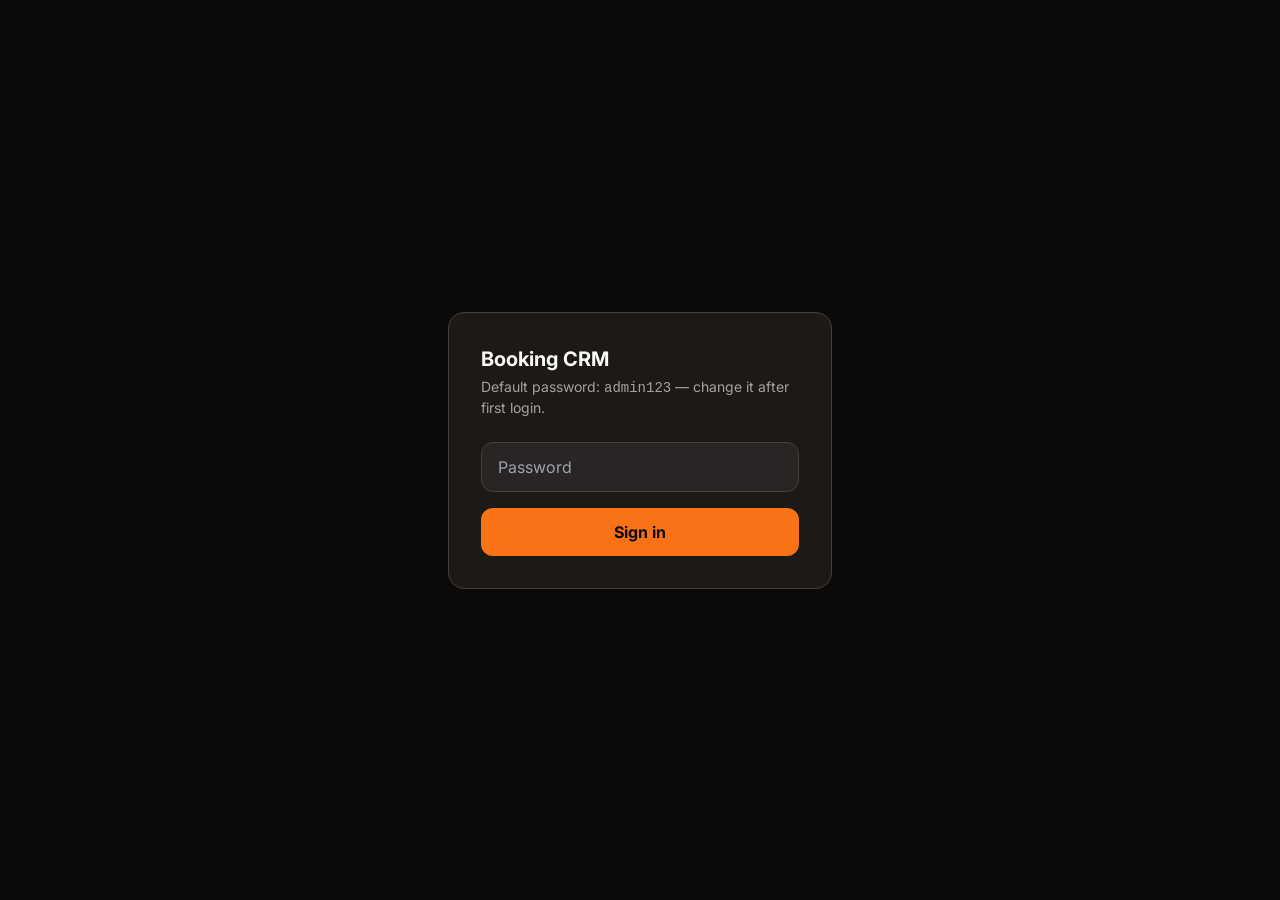
==== templates/admin.html @ e081ffbb "Add files via upload" ====
<!DOCTYPE html>
<html lang="en" data-theme="dark">
<head>
  <meta charset="UTF-8" />
  <meta name="viewport" content="width=device-width, initial-scale=1.0" />
  <title>CRM — Booking</title>
  <link rel="stylesheet" href="/static/css/utilities.css">
  <link href="https://fonts.googleapis.com/css2?family=Inter:wght@400;600;700;800&display=swap" rel="stylesheet">
  <link rel="stylesheet" href="/static/css/main.css" />
</head>
<body class="antialiased">

<!-- LOGIN -->
<div id="login-view" class="min-h-screen flex items-center justify-center px-5">
  <div class="surface border brd rounded-2xl p-8 w-full max-w-sm">
    <h1 class="text-xl font-bold">Booking CRM</h1>
    <p class="dim text-sm mt-1 mb-6">Default password: <code>admin123</code> — change it after first login.</p>
    <input id="pwd" type="password" class="field" placeholder="Password" />
    <button onclick="login()" class="btn-accent w-full mt-4 py-3 rounded-xl font-bold">Sign in</button>
    <p id="login-err" class="text-red-400 text-sm mt-3 hidden"></p>
  </div>
</div>

<!-- CRM SHELL -->
<div id="dash-view" class="hidden min-h-screen lg:flex">
  <aside class="surface border-r brd lg:w-56 lg:min-h-screen p-4 flex lg:flex-col gap-2 flex-wrap sticky top-0 self-start z-40">
    <div class="font-extrabold text-lg px-2 py-2 w-full">Booking CRM</div>
    <button class="nav-btn" data-sec="dashboard" onclick="show('dashboard')">
      <svg viewBox="0 0 24 24" fill="none" stroke="currentColor" stroke-width="2" stroke-linecap="round"><rect x="3" y="3" width="7" height="9" rx="1"/><rect x="14" y="3" width="7" height="5" rx="1"/><rect x="14" y="12" width="7" height="9" rx="1"/><rect x="3" y="16" width="7" height="5" rx="1"/></svg>
      Dashboard</button>
    <button class="nav-btn" data-sec="bookings" onclick="show('bookings')">
      <svg viewBox="0 0 24 24" fill="none" stroke="currentColor" stroke-width="2" stroke-linecap="round"><rect x="3" y="4" width="18" height="18" rx="2"/><path d="M16 2v4M8 2v4M3 10h18"/></svg>
      Bookings</button>
    <button class="nav-btn" data-sec="waitlist" onclick="show('waitlist')">
      <svg viewBox="0 0 24 24" fill="none" stroke="currentColor" stroke-width="2" stroke-linecap="round"><circle cx="12" cy="12" r="10"/><path d="M12 6v6l4 2"/></svg>
      Waitlist</button>
    <button class="nav-btn" data-sec="team" onclick="show('team')">
      <svg viewBox="0 0 24 24" fill="none" stroke="currentColor" stroke-width="2" stroke-linecap="round"><path d="M17 21v-2a4 4 0 0 0-4-4H5a4 4 0 0 0-4 4v2"/><circle cx="9" cy="7" r="4"/><path d="M23 21v-2a4 4 0 0 0-3-3.87M16 3.13a4 4 0 0 1 0 7.75"/></svg>
      Team</button>
    <button class="nav-btn" data-sec="services" onclick="show('services')">
      <svg viewBox="0 0 24 24" fill="none" stroke="currentColor" stroke-width="2" stroke-linecap="round"><circle cx="6" cy="6" r="3"/><circle cx="6" cy="18" r="3"/><path d="M20 4 8.12 15.88M14.47 14.48 20 20M8.12 8.12 12 12"/></svg>
      Services</button>
    <button class="nav-btn" data-sec="preview" onclick="show('preview')">
      <svg viewBox="0 0 24 24" fill="none" stroke="currentColor" stroke-width="2" stroke-linecap="round"><path d="M10 13a5 5 0 0 0 7.54.54l3-3a5 5 0 0 0-7.07-7.07l-1.72 1.71"/><path d="M14 11a5 5 0 0 0-7.54-.54l-3 3a5 5 0 0 0 7.07 7.07l1.71-1.71"/></svg>
      Preview links</button>
    <a class="nav-btn" href="/admin/outbound">Outbound ↗</a>
    <button class="nav-btn" data-sec="settings" onclick="show('settings')">
      <svg viewBox="0 0 24 24" fill="none" stroke="currentColor" stroke-width="2" stroke-linecap="round"><circle cx="12" cy="12" r="3"/><path d="M19.4 15a1.65 1.65 0 0 0 .33 1.82l.06.06a2 2 0 1 1-2.83 2.83l-.06-.06a1.65 1.65 0 0 0-1.82-.33 1.65 1.65 0 0 0-1 1.51V21a2 2 0 1 1-4 0v-.09A1.65 1.65 0 0 0 9 19.4a1.65 1.65 0 0 0-1.82.33l-.06.06a2 2 0 1 1-2.83-2.83l.06-.06a1.65 1.65 0 0 0 .33-1.82 1.65 1.65 0 0 0-1.51-1H3a2 2 0 1 1 0-4h.09A1.65 1.65 0 0 0 4.6 9a1.65 1.65 0 0 0-.33-1.82l-.06-.06a2 2 0 1 1 2.83-2.83l.06.06a1.65 1.65 0 0 0 1.82.33H9a1.65 1.65 0 0 0 1-1.51V3a2 2 0 1 1 4 0v.09a1.65 1.65 0 0 0 1 1.51 1.65 1.65 0 0 0 1.82-.33l.06-.06a2 2 0 1 1 2.83 2.83l-.06.06a1.65 1.65 0 0 0-.33 1.82V9a1.65 1.65 0 0 0 1.51 1H21a2 2 0 1 1 0 4h-.09a1.65 1.65 0 0 0-1.51 1z"/></svg>
      Settings</button>
    <div class="lg:mt-auto flex lg:flex-col gap-2 w-full px-2">
      <a href="/" target="_blank" class="dim text-sm underline">View site ↗</a>
      <button onclick="logout()" class="text-sm text-red-400 text-left">Log out</button>
    </div>
  </aside>

  <main class="flex-1 p-5 lg:p-8 max-w-6xl w-full mx-auto space-y-6">

    <!-- DASHBOARD -->
    <section id="sec-dashboard" class="crm-sec space-y-6">
      <div class="grid grid-cols-2 lg:grid-cols-4 gap-4">
        <div class="kpi-card"><div class="dim text-xs uppercase tracking-wider">Bookings today</div><div id="kpi-today" class="kpi-num">—</div></div>
        <div class="kpi-card"><div class="dim text-xs uppercase tracking-wider">Upcoming 7 days</div><div id="kpi-week" class="kpi-num">—</div></div>
        <div class="kpi-card"><div class="dim text-xs uppercase tracking-wider">Revenue 30 days</div><div id="kpi-rev30" class="kpi-num accent">—</div></div>
        <div class="kpi-card"><div class="dim text-xs uppercase tracking-wider">Repeat clients</div><div id="kpi-repeat" class="kpi-num">—</div></div>
      </div>
      <div class="surface border brd rounded-2xl p-5 flex flex-wrap items-center justify-between gap-3">
        <div>
          <h2 class="font-bold">Demo data</h2>
          <p class="dim text-xs mt-1">Load realistic bookings & waitlist for sales presentations (safe to skip on production).</p>
        </div>
        <button onclick="seedSample()" class="btn-accent px-5 py-2.5 rounded-xl font-semibold text-sm">Load sample data</button>
      </div>
      <div class="surface border brd rounded-2xl p-5">
        <h2 class="font-bold mb-1">Load — last 14 days</h2>
        <p class="dim text-xs mb-4">Bookings per day (cancelled excluded). Spot busy days at a glance.</p>
        <div class="bar-wrap" id="chart-daily"></div>
        <div class="flex" id="chart-daily-lbl"></div>
      </div>
      <div class="grid lg:grid-cols-2 gap-6">
        <div class="surface border brd rounded-2xl p-5">
          <h2 class="font-bold mb-4">Booking statuses</h2>
          <div class="flex items-center gap-6">
            <div class="donut" id="donut"></div>
            <div id="status-legend" class="space-y-2 text-sm"></div>
          </div>
        </div>
        <div class="surface border brd rounded-2xl p-5">
          <h2 class="font-bold mb-1">Peak hours</h2>
          <p class="dim text-xs mb-4">When clients book most — plan staff shifts around it.</p>
          <div class="bar-wrap" style="height:6rem" id="chart-hours"></div>
        </div>
      </div>
      <div class="grid lg:grid-cols-2 gap-6">
        <div class="surface border brd rounded-2xl p-5">
          <h2 class="font-bold mb-4">Top services</h2>
          <div id="top-services" class="space-y-3 text-sm"></div>
        </div>
        <div class="surface border brd rounded-2xl p-5">
          <h2 class="font-bold mb-4">Master leaderboard — 30 days</h2>
          <table class="w-full text-sm">
            <thead class="dim text-xs uppercase"><tr>
              <th class="text-left py-1">Master</th><th class="text-right">Bookings</th><th class="text-right">Revenue</th></tr></thead>
            <tbody id="staff-board"></tbody>
          </table>
        </div>
      </div>
    </section>

    <!-- BOOKINGS -->
    <section id="sec-bookings" class="crm-sec hidden">
      <div class="surface border brd rounded-2xl p-5 overflow-x-auto">
        <div class="flex items-center justify-between mb-4">
          <h2 class="font-bold">Bookings</h2>
          <span id="bk-count" class="dim text-xs"></span>
        </div>
        <table class="w-full text-sm" style="min-width:44rem">
          <thead class="dim text-xs uppercase"><tr>
            <th class="text-left py-2">When</th><th class="text-left">Client</th>
            <th class="text-left">Contact</th><th class="text-left">Service</th>
            <th class="text-left">Master</th><th class="text-left">Status</th></tr></thead>
          <tbody id="bookings-body"></tbody>
        </table>
      </div>
    </section>

    <!-- WAITLIST -->
    <section id="sec-waitlist" class="crm-sec hidden">
      <div class="surface border brd rounded-2xl p-5">
        <h2 class="font-bold mb-1">Waitlist</h2>
        <p class="dim text-xs mb-4">Clients who found no free slot and asked to be called back. Contact them (icon), then mark as done.</p>
        <div id="waitlist-list" class="divide-y" style="border-color:var(--border)"></div>
      </div>
    </section>

    <!-- TEAM -->
    <section id="sec-team" class="crm-sec hidden">
      <div class="surface border brd rounded-2xl p-5">
        <h2 class="font-bold mb-1">Team</h2>
        <p class="dim text-xs mb-4">Each master gets personal Telegram alerts once their chat ID is set
          (they must open your bot, press /start, then send you their ID from @userinfobot).</p>
        <div class="grid md:grid-cols-4 gap-3 mb-3">
          <input id="nt-name" class="field" placeholder="Name" />
          <input id="nt-role" class="field" placeholder="Role, e.g. Barber" />
          <input id="nt-tg" class="field" placeholder="Telegram chat ID" />
          <button onclick="addStaff()" class="btn-accent rounded-xl font-semibold">+ Add</button>
        </div>
        <div id="team-list" class="divide-y" style="border-color:var(--border)"></div>
      </div>
    </section>

    <!-- SERVICES -->
    <section id="sec-services" class="crm-sec hidden">
      <div class="surface border brd rounded-2xl p-5">
        <h2 class="font-bold mb-4">Services</h2>
        <div class="grid md:grid-cols-4 gap-3 mb-3">
          <input id="ns-name" class="field" placeholder="Name" />
          <input id="ns-price" type="number" class="field" placeholder="Price (base currency)" />
          <input id="ns-dur" type="number" class="field" placeholder="Minutes" />
          <button onclick="addService()" class="btn-accent rounded-xl font-semibold">+ Add</button>
        </div>
        <div id="services-list" class="divide-y" style="border-color:var(--border)"></div>
      </div>
    </section>

    <!-- PREVIEW LINK GENERATOR -->
    <section id="sec-preview" class="crm-sec hidden">
      <div class="surface border brd rounded-2xl p-5 space-y-4">
        <h2 class="font-bold">Personalized preview link</h2>
        <p class="dim text-xs">Generate a ready-to-send link for any salon in seconds. The site opens with THEIR name, logo,
        brand-matched colors (auto-analyzed from the logo) and niche imagery — without touching your shared demo database.</p>
        <div class="grid md:grid-cols-2 gap-3">
          <input id="pv-name" class="field" placeholder="Salon name, e.g. BarberHouse Warsaw" />
          <input id="pv-logo" class="field" placeholder="Logo image URL (https://…)" />
          <select id="pv-niche" class="field">
            <option value="beauty">Niche: Beauty salon</option>
            <option value="barber">Niche: Barbershop</option>
            <option value="auto">Niche: Car dealership</option>
            <option value="detailing">Niche: Detailing studio</option>
          </select>
          <div class="grid grid-cols-2 gap-3">
            <select id="pv-layout" class="field">
              <option value="">Layout: auto</option>
              <option value="classic">Classic</option><option value="split">Split</option>
              <option value="bold">Bold</option><option value="minimal">Minimal</option>
              <option value="glass">Glass</option><option value="poster">Poster</option>
              <option value="cards">Cards</option>
            </select>
            <select id="pv-theme" class="field">
              <option value="">Theme: auto from logo</option>
              <option value="light">White</option><option value="dark">Dark</option>
              <option value="gold">Gold</option><option value="rose">Rose</option>
            </select>
          </div>
        </div>
        <label class="flex items-center gap-2 text-sm dim">
          <input type="checkbox" id="pv-demo" checked /> Include design switcher (?demo=1) for live pitching
        </label>
        <p id="pv-status" class="dim text-sm" role="status">Change any field to prepare a short link automatically.</p>
        <div id="pv-result">
          <div class="flex gap-2 mt-2 flex-wrap">
            <input id="pv-url" class="field" readonly onclick="this.select()" />
            <button id="pv-copy" disabled class="btn-accent px-6 py-4 rounded-xl font-bold text-base whitespace-nowrap" type="button">📋 Copy Link</button>
          </div>
          <a id="pv-open" target="_blank" rel="noopener noreferrer" class="dim text-xs underline mt-2 inline-block">Open preview ↗</a>
        </div>
      </div>
    </section>

    <!-- SETTINGS -->
    <section id="sec-settings" class="crm-sec hidden space-y-6">
      <div class="surface border brd rounded-2xl p-5">
        <h2 class="font-bold mb-4">Site settings</h2>
        <label class="dim text-xs">Company name</label>
        <input id="s-name" class="field mt-1 mb-3" />
        <label class="dim text-xs">Description</label>
        <textarea id="s-desc" class="field mt-1 mb-3" rows="3"></textarea>
        <div class="grid md:grid-cols-3 gap-3 mb-3">
          <div><label class="dim text-xs">Opening hours</label>
            <input id="s-hours" class="field mt-1" placeholder="09:00-20:00" /></div>
          <div><label class="dim text-xs">Slot step (min)</label>
            <input id="s-step" type="number" class="field mt-1" /></div>
          <div><label class="dim text-xs">Base currency</label>
            <select id="s-cur" class="field mt-1">
              <option>PLN</option><option>EUR</option><option>USD</option>
            </select></div>
        </div>
        <label class="dim text-xs">Logo</label>
        <div class="flex items-center gap-4 mt-1 mb-4">
          <img id="logo-preview" class="h-14 w-14 rounded-full object-cover border brd hidden" alt="" />
          <input id="s-logo" type="file" accept="image/*" class="field" />
        </div>
        <p class="dim text-xs mb-4">Pick a photo — the built-in cropper frames it into a perfect circle, and the server normalizes it to a clean 512px PNG automatically.</p>
        <button onclick="saveSettings()" class="btn-accent w-full py-2.5 rounded-xl font-semibold">Save settings</button>
      </div>

      <div class="surface border brd rounded-2xl p-5">
        <h2 class="font-bold mb-1">Telegram — manager account</h2>
        <p class="dim text-xs mb-4">One bot for the whole salon (via @BotFather). This chat receives EVERY booking and cancellation; masters get only their own.</p>
        <label class="dim text-xs">Bot token</label>
        <input id="tg-token" class="field mt-1 mb-3" placeholder="123456:ABC-DEF…" />
        <label class="dim text-xs">Manager chat ID (from @userinfobot)</label>
        <input id="tg-chat" class="field mt-1 mb-4" placeholder="123456789" />
        <button onclick="saveTelegram()" class="btn-accent w-full py-2.5 rounded-xl font-semibold">Connect & test</button>
      </div>

      <div class="surface border brd rounded-2xl p-5">
        <h2 class="font-bold mb-4">Change password</h2>
        <input id="old-pwd" type="password" class="field mb-3" placeholder="Current password" />
        <input id="new-pwd" type="password" class="field mb-4" placeholder="New password (min 6 chars)" />
        <button onclick="changePwd()" class="btn-accent w-full py-2.5 rounded-xl font-semibold">Update</button>
      </div>
    </section>
  </main>
</div>

<!-- LOGO CROPPER MODAL -->
<div id="crop-modal" class="modal hidden">
  <div class="modal-card" style="max-width:22rem">
    <h3 class="font-bold mb-3">Frame your logo</h3>
    <canvas id="crop-canvas" width="320" height="320" class="w-full rounded-xl border brd touch-none" style="background:var(--surface-2)"></canvas>
    <input id="crop-zoom" type="range" min="1" max="3" step="0.01" value="1" class="w-full mt-3" />
    <div class="flex gap-3 mt-4">
      <button onclick="closeCropper()" class="field text-center cursor-pointer" type="button">Cancel</button>
      <button onclick="saveCropped()" class="btn-accent flex-1 py-2.5 rounded-xl font-semibold" type="button">Use this logo</button>
    </div>
  </div>
</div>

<!-- STAFF EDIT MODAL -->
<div id="edit-staff-modal" class="modal hidden">
  <div class="modal-card">
    <div class="flex items-center justify-between mb-4">
      <h3 class="font-bold text-lg">Edit master</h3>
      <button onclick="closeStaffEdit()" class="dim text-2xl leading-none" type="button">&times;</button>
    </div>
    <input id="es-id" type="hidden" />
    <label class="dim text-xs">Photo (auto-normalized to a clean 512px PNG)</label>
    <div class="flex items-center gap-3 mt-1 mb-3">
      <img id="es-avatar-preview" class="hidden h-12 w-12 rounded-full object-cover border brd" alt="" />
      <input id="es-avatar" type="file" accept="image/*" class="field" />
    </div>
    <label class="dim text-xs">Name</label>
    <input id="es-name" class="field mt-1 mb-3" />
    <label class="dim text-xs">Role</label>
    <input id="es-role" class="field mt-1 mb-3" />
    <label class="dim text-xs">Personal Telegram chat ID — bookings assigned to this master arrive here</label>
    <input id="es-tg" class="field mt-1 mb-4" placeholder="123456789" />
    <button onclick="saveStaffEdit()" class="btn-accent w-full py-2.5 rounded-xl font-semibold" type="button">Save</button>
  </div>
</div>

<div id="toast" class="toast"></div>

<script>
const $ = (s) => document.querySelector(s);
const token = () => localStorage.getItem("admin-token") || "";
const ICON_WA = `<svg viewBox="0 0 24 24" fill="none" stroke="currentColor" stroke-width="2" stroke-linecap="round"><path d="M21 11.5a8.38 8.38 0 0 1-.9 3.8 8.5 8.5 0 0 1-7.6 4.7 8.38 8.38 0 0 1-3.8-.9L3 21l1.9-5.7a8.38 8.38 0 0 1-.9-3.8 8.5 8.5 0 0 1 4.7-7.6 8.38 8.38 0 0 1 3.8-.9h.5a8.48 8.48 0 0 1 8 8v.5z"/></svg>`;
const ICON_TG = `<svg viewBox="0 0 24 24" fill="none" stroke="currentColor" stroke-width="2" stroke-linecap="round" stroke-linejoin="round"><path d="M22 2 11 13"/><path d="M22 2 15 22l-4-9-9-4 20-7z"/></svg>`;
const ICON_TEL = `<svg viewBox="0 0 24 24" fill="none" stroke="currentColor" stroke-width="2" stroke-linecap="round"><path d="M22 16.92v3a2 2 0 0 1-2.18 2 19.79 19.79 0 0 1-8.63-3.07 19.5 19.5 0 0 1-6-6 19.79 19.79 0 0 1-3.07-8.67A2 2 0 0 1 4.11 2h3a2 2 0 0 1 2 1.72c.13.96.36 1.9.7 2.81a2 2 0 0 1-.45 2.11L8.09 9.91a16 16 0 0 0 6 6l1.27-1.27a2 2 0 0 1 2.11-.45c.91.34 1.85.57 2.81.7A2 2 0 0 1 22 16.92z"/></svg>`;

function toast(m) { const t = $("#toast"); t.textContent = m; t.classList.add("show");
  setTimeout(() => t.classList.remove("show"), 3000); }

async function api(url, opts = {}) {
  opts.headers = { ...(opts.headers || {}), "X-Admin-Token": token() };
  if (opts.body && typeof opts.body === "string")
    opts.headers["Content-Type"] = "application/json";
  const r = await fetch(url, opts);
  if (r.status === 401) { logout(); throw new Error("Session expired"); }
  const data = await r.json().catch(() => ({}));
  if (!r.ok) throw new Error(data.detail || "Request failed");
  return data;
}

async function login() {
  try {
    const r = await fetch("/api/admin/login", { method: "POST",
      headers: { "Content-Type": "application/json" },
      body: JSON.stringify({ password: $("#pwd").value }) });
    const data = await r.json();
    if (!r.ok) throw new Error(data.detail);
    localStorage.setItem("admin-token", data.token);
    boot();
  } catch (e) { $("#login-err").textContent = e.message; $("#login-err").classList.remove("hidden"); }
}
function logout() {
  localStorage.removeItem("admin-token");
  $("#dash-view").classList.add("hidden");
  $("#login-view").classList.remove("hidden");
}
async function boot() {
  try { await api("/api/admin/verify"); } catch { return; }
  $("#login-view").classList.add("hidden");
  $("#dash-view").classList.remove("hidden");
  show("dashboard");
  loadAll();
}

function show(sec) {
  document.querySelectorAll(".crm-sec").forEach(s => s.classList.add("hidden"));
  $("#sec-" + sec).classList.remove("hidden");
  document.querySelectorAll(".nav-btn").forEach(b =>
    b.classList.toggle("nav-active", b.dataset.sec === sec));
  if (sec === "dashboard") loadStats();
  if (sec === "waitlist") loadWaitlist();
  if (sec === "preview") window.initPreviewLinks?.();
}

async function loadAll() {
  const s = await api("/api/admin/settings");
  $("#s-name").value = s.company_name;
  $("#s-desc").value = s.description;
  $("#s-hours").value = s.opening_hours;
  $("#s-step").value = s.slot_step;
  $("#s-cur").value = s.currency || "PLN";
  $("#tg-token").value = s.telegram_token || "";
  $("#tg-chat").value = s.telegram_chat_id || "";
  if (s.logo_url) { $("#logo-preview").src = s.logo_url; $("#logo-preview").classList.remove("hidden"); }
  loadServices(); loadStaff(); loadBookings(); loadStats();
}

/* ---------- sample data ---------- */
async function seedSample() {
  try {
    const r = await api("/api/admin/seed-sample", { method: "POST" });
    if (r.ok) { toast(`Loaded ${r.bookings} demo bookings`); loadStats(); loadBookings(); }
    else toast(r.detail || "Already loaded");
  } catch (e) { toast(e.message); }
}

/* ---------- dashboard stats ---------- */
function renderStats(st) {
  const cur = st.currency;
  $("#kpi-today").textContent = st.today_count;
  $("#kpi-week").textContent = st.upcoming_7d;
  $("#kpi-rev30").textContent = st.revenue_30d.toLocaleString() + " " + cur;
  $("#kpi-repeat").textContent = st.repeat_rate + "%";

  const maxC = Math.max(1, ...st.daily.map(d => d.count));
  $("#chart-daily").innerHTML = st.daily.map(d =>
    `<div class="bar" style="height:${Math.max(3, d.count / maxC * 100)}%" title="${d.date}: ${d.count} bookings, ${d.revenue} ${cur}"></div>`).join("");
  $("#chart-daily-lbl").innerHTML = st.daily.map((d, i) =>
    `<div class="bar-lbl">${i % 2 ? "" : d.date.split(" ")[0]}</div>`).join("");

  const sc = st.status_counts, total = Math.max(1, Object.values(sc).reduce((a, b) => a + b, 0));
  const colors = { New: "#60a5fa", Confirmed: "#4ade80", Completed: "#a3a3a3", Cancelled: "#f87171" };
  let acc = 0, stops = [];
  for (const k of ["New", "Confirmed", "Completed", "Cancelled"]) {
    const pct = sc[k] / total * 100;
    stops.push(`${colors[k]} ${acc}% ${acc + pct}%`);
    acc += pct;
  }
  $("#donut").style.background = `conic-gradient(${stops.join(",")})`;
  $("#status-legend").innerHTML = Object.entries(sc).map(([k, v]) =>
    `<div class="flex items-center gap-2"><span class="w-3 h-3 rounded-full inline-block" style="background:${colors[k]}"></span>${k} — <b>${v}</b></div>`).join("");

  const maxH = Math.max(1, ...st.peak_hours.map(h => h.count));
  $("#chart-hours").innerHTML = st.peak_hours.filter(h => h.hour >= 6 && h.hour <= 23).map(h =>
    `<div class="bar" style="height:${Math.max(3, h.count / maxH * 100)}%" title="${h.hour}:00 — ${h.count}"></div>`).join("");

  const maxS = Math.max(1, ...st.top_services.map(s => s.count));
  $("#top-services").innerHTML = st.top_services.length ? st.top_services.map(s => `
    <div><div class="flex justify-between mb-1"><span>${s.name}</span>
      <span class="dim">${s.count} bookings · ${s.revenue.toLocaleString()} ${cur}</span></div>
      <div class="hbar" style="width:${s.count / maxS * 100}%"></div></div>`).join("")
    : `<span class="dim">No data yet.</span>`;

  $("#staff-board").innerHTML = st.staff_board.length ? st.staff_board.map(s => `
    <tr class="border-t brd"><td class="py-2">${s.name}</td>
      <td class="text-right">${s.count}</td>
      <td class="text-right font-semibold">${s.revenue.toLocaleString()} ${cur}</td></tr>`).join("")
    : `<tr><td colspan="3" class="py-4 text-center dim">No data yet.</td></tr>`;
}
async function loadStats() { renderStats(await api("/api/admin/stats")); }

/* ---------- bookings ---------- */
const STATUSES = ["New", "Confirmed", "Completed", "Cancelled"];
function contactCell(b) {
  const wa = b.phone.replace(/\D/g, "");
  if (b.contact_method === "WhatsApp")
    return `<a class="icon-link" target="_blank" href="https://wa.me/${wa}" title="Open WhatsApp chat">${ICON_WA}</a>`;
  if (b.contact_method === "Telegram" && b.contact_handle)
    return `<a class="icon-link" target="_blank" href="https://t.me/${b.contact_handle.replace("@","")}" title="Open Telegram">${ICON_TG}</a> <span class="dim text-xs">${b.contact_handle}</span>`;
  return `<a class="icon-link" href="tel:${b.phone}" title="Call">${ICON_TEL}</a>`;
}
async function loadBookings() {
  const rows = await api("/api/admin/bookings");
  $("#bk-count").textContent = rows.length + " total";
  $("#bookings-body").innerHTML = rows.length ? rows.map(b => `
    <tr class="border-t brd">
      <td class="py-3 pr-3 whitespace-nowrap">
        <div class="font-semibold">${new Date(b.start_time).toLocaleString("en-GB", { day:"2-digit", month:"short", hour:"2-digit", minute:"2-digit" })}</div>
        <div class="dim text-xs">→ ${new Date(b.end_time).toLocaleTimeString("en-GB", { hour:"2-digit", minute:"2-digit" })}</div></td>
      <td class="pr-3"><div>${b.client_name}</div>
        <a class="dim text-xs underline" href="tel:${b.phone}">${b.phone}</a></td>
      <td class="pr-3">${contactCell(b)}</td>
      <td class="pr-3">${b.service_name}</td>
      <td class="pr-3 font-semibold">${b.staff_name}</td>
      <td class="whitespace-nowrap"><span class="badge b-${b.status}">${b.status}</span>
        <select class="status-sel ml-2" onchange="setStatus(${b.id}, this.value)">
          ${STATUSES.map(s => `<option ${s === b.status ? "selected" : ""}>${s}</option>`).join("")}
        </select></td>
    </tr>`).join("")
    : `<tr><td colspan="6" class="py-8 text-center dim">No bookings yet.</td></tr>`;
}
async function setStatus(id, status) {
  try {
    await api(`/api/admin/bookings/${id}/status`, { method: "PATCH", body: JSON.stringify({ status }) });
    loadBookings(); toast("Status: " + status);
  } catch (e) { toast(e.message); }
}

/* ---------- waitlist ---------- */
async function loadWaitlist() {
  const rows = await api("/api/admin/waitlist");
  $("#waitlist-list").innerHTML = rows.length ? rows.map(w => {
    const wa = w.phone.replace(/\D/g, "");
    const contact = w.contact_method === "WhatsApp"
      ? `<a class="icon-link" target="_blank" href="https://wa.me/${wa}">${ICON_WA}</a>`
      : w.contact_method === "Telegram" && w.contact_handle
        ? `<a class="icon-link" target="_blank" href="https://t.me/${w.contact_handle.replace("@","")}">${ICON_TG}</a>`
        : `<a class="icon-link" href="tel:${w.phone}">${ICON_TEL}</a>`;
    return `<div class="py-3 flex items-center justify-between gap-3">
      <div><span class="font-semibold">${w.client_name}</span>
        <span class="dim text-xs ml-2">${w.phone}</span>
        <div class="dim text-xs">${w.service_name} · ${w.staff_name} · wants ${w.date_pref || "any day"}</div></div>
      <div class="flex items-center gap-3">${contact}
        <button onclick="resolveWl(${w.id})" class="dim text-sm underline">Done</button></div>
    </div>`;
  }).join("") : `<div class="py-6 text-center dim text-sm">Waitlist is empty.</div>`;
}
async function resolveWl(id) {
  await api(`/api/admin/waitlist/${id}`, { method: "DELETE" });
  loadWaitlist(); toast("Resolved");
}

/* ---------- team ---------- */
async function loadStaff() {
  const rows = await api("/api/admin/staff");
  $("#team-list").innerHTML = rows.filter(s => s.active).map(s => `
    <div class="py-3 flex items-center justify-between gap-3">
      <div class="flex items-center gap-3 min-w-0">
        ${s.avatar_url
          ? `<img src="${s.avatar_url}" class="avatar" style="width:2.5rem;height:2.5rem;margin:0;object-fit:cover" alt="" />`
          : `<div class="avatar" style="width:2.5rem;height:2.5rem;margin:0;font-size:.8rem">${s.name.split(" ").map(w => w[0]).join("").slice(0,2).toUpperCase()}</div>`}
        <div class="min-w-0"><span class="font-semibold">${s.name}</span>
          <span class="dim text-xs ml-2">${s.role || ""}</span>
          <div class="dim text-xs">${s.telegram_chat_id ? "Telegram: " + s.telegram_chat_id : "Telegram not connected"}</div></div>
      </div>
      <div class="flex gap-3 flex-shrink-0">
        <button onclick='editStaff(${JSON.stringify(s)})' class="dim text-sm underline">Edit</button>
        <button onclick="delStaff(${s.id})" class="text-red-400 text-sm">Delete</button>
      </div>
    </div>`).join("");
}
async function addStaff() {
  try {
    await api("/api/admin/staff", { method: "POST", body: JSON.stringify({
      name: $("#nt-name").value, role: $("#nt-role").value, telegram_chat_id: $("#nt-tg").value }) });
    $("#nt-name").value = ""; $("#nt-role").value = ""; $("#nt-tg").value = "";
    loadStaff(); toast("Master added");
  } catch (e) { toast(e.message); }
}
function editStaff(s) {
  $("#es-id").value = s.id;
  $("#es-name").value = s.name;
  $("#es-role").value = s.role || "";
  $("#es-tg").value = s.telegram_chat_id || "";
  const p = $("#es-avatar-preview");
  if (s.avatar_url) { p.src = s.avatar_url; p.classList.remove("hidden"); }
  else p.classList.add("hidden");
  $("#es-avatar").value = "";
  $("#edit-staff-modal").classList.remove("hidden");
}
function closeStaffEdit() { $("#edit-staff-modal").classList.add("hidden"); }
async function saveStaffEdit() {
  const id = $("#es-id").value;
  try {
    await api(`/api/admin/staff/${id}`, { method: "PATCH", body: JSON.stringify({
      name: $("#es-name").value, role: $("#es-role").value,
      telegram_chat_id: $("#es-tg").value }) });
    const f = $("#es-avatar").files[0];
    if (f) {
      const fd = new FormData(); fd.append("file", f);
      await api(`/api/admin/staff/${id}/avatar`, { method: "POST", body: fd });
    }
    closeStaffEdit(); loadStaff(); toast("Master updated");
  } catch (e) { toast(e.message); }
}
async function delStaff(id) {
  if (!confirm("Remove this master? Past bookings stay in history.")) return;
  await api(`/api/admin/staff/${id}`, { method: "DELETE" });
  loadStaff();
}

/* ---------- services ---------- */
async function loadServices() {
  const rows = await api("/api/admin/services");
  $("#services-list").innerHTML = rows.filter(s => s.active).map(s => `
    <div class="py-3 flex items-center justify-between">
      <div><span class="font-semibold">${s.name}</span>
        <span class="dim text-xs ml-2">${s.price} · ${s.duration_min} min</span></div>
      <button onclick="delService(${s.id})" class="text-red-400 text-sm">Delete</button>
    </div>`).join("");
}
async function addService() {
  try {
    await api("/api/admin/services", { method: "POST", body: JSON.stringify({
      name: $("#ns-name").value, price: Number($("#ns-price").value), duration_min: Number($("#ns-dur").value) }) });
    $("#ns-name").value = ""; $("#ns-price").value = ""; $("#ns-dur").value = "";
    loadServices(); toast("Service added");
  } catch (e) { toast(e.message); }
}
async function delService(id) {
  if (!confirm("Hide this service from the booking form?")) return;
  await api(`/api/admin/services/${id}`, { method: "DELETE" });
  loadServices();
}

/* ---------- settings ---------- */
async function saveSettings() {
  try {
    await api("/api/admin/settings", { method: "PATCH", body: JSON.stringify({
      company_name: $("#s-name").value, description: $("#s-desc").value,
      opening_hours: $("#s-hours").value, slot_step: Number($("#s-step").value),
      currency: $("#s-cur").value }) });
    toast("Settings saved");
  } catch (e) { toast(e.message); }
}
async function saveTelegram() {
  try {
    const r = await api("/api/admin/telegram", { method: "POST",
      body: JSON.stringify({ telegram_token: $("#tg-token").value, telegram_chat_id: $("#tg-chat").value }) });
    toast(r.bot ? `Connected to @${r.bot} — test message sent` : "Saved");
  } catch (e) { toast(e.message); }
}
async function changePwd() {
  try {
    await api("/api/admin/password", { method: "POST", body: JSON.stringify({
      old_password: $("#old-pwd").value, new_password: $("#new-pwd").value }) });
    $("#old-pwd").value = ""; $("#new-pwd").value = "";
    toast("Password updated");
  } catch (e) { toast(e.message); }
}

/* ---------- logo cropper ---------- */
let cropImg = null, cropZoom = 1, cropX = 0, cropY = 0, dragging = false, lastP = null;

$("#s-logo").addEventListener("change", (e) => {
  const f = e.target.files[0];
  if (!f) return;
  const img = new Image();
  img.onload = () => { cropImg = img; cropZoom = 1; cropX = 0; cropY = 0;
    $("#crop-zoom").value = 1; $("#crop-modal").classList.remove("hidden"); drawCrop(); };
  img.onerror = () => toast("Could not read this image");
  img.src = URL.createObjectURL(f);
});
function closeCropper() { $("#crop-modal").classList.add("hidden"); $("#s-logo").value = ""; cropImg = null; }

function drawCrop() {
  if (!cropImg) return;
  const c = $("#crop-canvas"), ctx = c.getContext("2d");
  const size = c.width;
  ctx.clearRect(0, 0, size, size);
  const base = Math.max(size / cropImg.width, size / cropImg.height) * cropZoom;
  const w = cropImg.width * base, h = cropImg.height * base;
  ctx.save();
  ctx.beginPath(); ctx.arc(size / 2, size / 2, size / 2 - 4, 0, Math.PI * 2); ctx.clip();
  ctx.drawImage(cropImg, (size - w) / 2 + cropX, (size - h) / 2 + cropY, w, h);
  ctx.restore();
  ctx.strokeStyle = "rgba(255,255,255,.5)"; ctx.lineWidth = 2;
  ctx.beginPath(); ctx.arc(size / 2, size / 2, size / 2 - 4, 0, Math.PI * 2); ctx.stroke();
}
$("#crop-zoom").addEventListener("input", (e) => { cropZoom = Number(e.target.value); drawCrop(); });
const cc = $("#crop-canvas");
cc.addEventListener("pointerdown", (e) => { dragging = true; lastP = { x: e.clientX, y: e.clientY }; cc.setPointerCapture(e.pointerId); });
cc.addEventListener("pointermove", (e) => {
  if (!dragging) return;
  cropX += e.clientX - lastP.x; cropY += e.clientY - lastP.y;
  lastP = { x: e.clientX, y: e.clientY }; drawCrop();
});
cc.addEventListener("pointerup", () => dragging = false);

async function saveCropped() {
  if (!cropImg) return;
  const out = document.createElement("canvas");
  out.width = out.height = 512;
  const ctx = out.getContext("2d");
  const src = $("#crop-canvas");
  const size = src.width, base = Math.max(size / cropImg.width, size / cropImg.height) * cropZoom;
  const k = 512 / size;
  ctx.beginPath(); ctx.arc(256, 256, 256, 0, Math.PI * 2); ctx.clip();
  ctx.drawImage(cropImg,
    ((size - cropImg.width * base) / 2 + cropX) * k,
    ((size - cropImg.height * base) / 2 + cropY) * k,
    cropImg.width * base * k, cropImg.height * base * k);
  const blob = await new Promise(res => out.toBlob(res, "image/png"));
  const fd = new FormData();
  fd.append("file", blob, "logo.png");
  try {
    const r = await api("/api/admin/logo", { method: "POST", body: fd });
    $("#logo-preview").src = r.logo_url; $("#logo-preview").classList.remove("hidden");
    toast("Logo saved");
  } catch (e) { toast(e.message); }
  closeCropper();
}

if (token()) boot();
</script>
<script src="/static/js/outreach-core.js"></script>
<script src="/static/js/preview-links.js"></script>
</body>
</html>
---- static/css/utilities.css ----
*,::backdrop,:after,:before{--tw-border-spacing-x:0;--tw-border-spacing-y:0;--tw-translate-x:0;--tw-translate-y:0;--tw-rotate:0;--tw-skew-x:0;--tw-skew-y:0;--tw-scale-x:1;--tw-scale-y:1;--tw-pan-x: ;--tw-pan-y: ;--tw-pinch-zoom: ;--tw-scroll-snap-strictness:proximity;--tw-gradient-from-position: ;--tw-gradient-via-position: ;--tw-gradient-to-position: ;--tw-ordinal: ;--tw-slashed-zero: ;--tw-numeric-figure: ;--tw-numeric-spacing: ;--tw-numeric-fraction: ;--tw-ring-inset: ;--tw-ring-offset-width:0px;--tw-ring-offset-color:#fff;--tw-ring-color:#3b82f680;--tw-ring-offset-shadow:0 0 #0000;--tw-ring-shadow:0 0 #0000;--tw-shadow:0 0 #0000;--tw-shadow-colored:0 0 #0000;--tw-blur: ;--tw-brightness: ;--tw-contrast: ;--tw-grayscale: ;--tw-hue-rotate: ;--tw-invert: ;--tw-saturate: ;--tw-sepia: ;--tw-drop-shadow: ;--tw-backdrop-blur: ;--tw-backdrop-brightness: ;--tw-backdrop-contrast: ;--tw-backdrop-grayscale: ;--tw-backdrop-hue-rotate: ;--tw-backdrop-invert: ;--tw-backdrop-opacity: ;--tw-backdrop-saturate: ;--tw-backdrop-sepia: ;--tw-contain-size: ;--tw-contain-layout: ;--tw-contain-paint: ;--tw-contain-style: }/*! tailwindcss v3.4.17 | MIT License | https://tailwindcss.com*/*,:after,:before{box-sizing:border-box;border:0 solid #e5e7eb}:after,:before{--tw-content:""}:host,html{line-height:1.5;-webkit-text-size-adjust:100%;-moz-tab-size:4;-o-tab-size:4;tab-size:4;font-family:ui-sans-serif,system-ui,sans-serif,Apple Color Emoji,Segoe UI Emoji,Segoe UI Symbol,Noto Color Emoji;font-feature-settings:normal;font-variation-settings:normal;-webkit-tap-highlight-color:transparent}body{margin:0;line-height:inherit}hr{height:0;color:inherit;border-top-width:1px}abbr:where([title]){-webkit-text-decoration:underline dotted;text-decoration:underline dotted}h1,h2,h3,h4,h5,h6{font-size:inherit;font-weight:inherit}a{color:inherit;text-decoration:inherit}b,strong{font-weight:bolder}code,kbd,pre,samp{font-family:ui-monospace,SFMono-Regular,Menlo,Monaco,Consolas,Liberation Mono,Courier New,monospace;font-feature-settings:normal;font-variation-settings:normal;font-size:1em}small{font-size:80%}sub,sup{font-size:75%;line-height:0;position:relative;vertical-align:initial}sub{bottom:-.25em}sup{top:-.5em}table{text-indent:0;border-color:inherit;border-collapse:collapse}button,input,optgroup,select,textarea{font-family:inherit;font-feature-settings:inherit;font-variation-settings:inherit;font-size:100%;font-weight:inherit;line-height:inherit;letter-spacing:inherit;color:inherit;margin:0;padding:0}button,select{text-transform:none}button,input:where([type=button]),input:where([type=reset]),input:where([type=submit]){-webkit-appearance:button;background-color:initial;background-image:none}:-moz-focusring{outline:auto}:-moz-ui-invalid{box-shadow:none}progress{vertical-align:initial}::-webkit-inner-spin-button,::-webkit-outer-spin-button{height:auto}[type=search]{-webkit-appearance:textfield;outline-offset:-2px}::-webkit-search-decoration{-webkit-appearance:none}::-webkit-file-upload-button{-webkit-appearance:button;font:inherit}summary{display:list-item}blockquote,dd,dl,figure,h1,h2,h3,h4,h5,h6,hr,p,pre{margin:0}fieldset{margin:0}fieldset,legend{padding:0}menu,ol,ul{list-style:none;margin:0;padding:0}dialog{padding:0}textarea{resize:vertical}input::-moz-placeholder,textarea::-moz-placeholder{opacity:1;color:#9ca3af}input::placeholder,textarea::placeholder{opacity:1;color:#9ca3af}[role=button],button{cursor:pointer}:disabled{cursor:default}audio,canvas,embed,iframe,img,object,svg,video{display:block;vertical-align:middle}img,video{max-width:100%;height:auto}[hidden]:where(:not([hidden=until-found])){display:none}.visible{visibility:visible}.fixed{position:fixed}.sticky{position:sticky}.top-0{top:0}.z-40{z-index:40}.mx-auto{margin-left:auto;margin-right:auto}.mb-1{margin-bottom:.25rem}.mb-2{margin-bottom:.5rem}.mb-3{margin-bottom:.75rem}.mb-4{margin-bottom:1rem}.mb-6{margin-bottom:1.5rem}.ml-2{margin-left:.5rem}.mt-1{margin-top:.25rem}.mt-2{margin-top:.5rem}.mt-3{margin-top:.75rem}.mt-4{margin-top:1rem}.mt-5{margin-top:1.25rem}.mt-8{margin-top:2rem}.inline-block{display:inline-block}.flex{display:flex}.table{display:table}.grid{display:grid}.hidden{display:none}.h-12{height:3rem}.h-14{height:3.5rem}.h-3{height:.75rem}.h-40{height:10rem}.h-9{height:2.25rem}.min-h-screen{min-height:100vh}.w-12{width:3rem}.w-14{width:3.5rem}.w-3{width:.75rem}.w-9{width:2.25rem}.w-full{width:100%}.min-w-0{min-width:0}.max-w-3xl{max-width:48rem}.max-w-5xl{max-width:64rem}.max-w-6xl{max-width:72rem}.max-w-sm{max-width:24rem}.max-w-xl{max-width:36rem}.flex-1{flex:1 1 0%}.flex-shrink-0{flex-shrink:0}.cursor-pointer{cursor:pointer}.touch-none{touch-action:none}.grid-cols-2{grid-template-columns:repeat(2,minmax(0,1fr))}.flex-wrap{flex-wrap:wrap}.items-center{align-items:center}.justify-center{justify-content:center}.justify-between{justify-content:space-between}.gap-2{gap:.5rem}.gap-3{gap:.75rem}.gap-4{gap:1rem}.gap-6{gap:1.5rem}.space-y-2>:not([hidden])~:not([hidden]){--tw-space-y-reverse:0;margin-top:calc(.5rem*(1 - var(--tw-space-y-reverse)));margin-bottom:calc(.5rem*var(--tw-space-y-reverse))}.space-y-3>:not([hidden])~:not([hidden]){--tw-space-y-reverse:0;margin-top:calc(.75rem*(1 - var(--tw-space-y-reverse)));margin-bottom:calc(.75rem*var(--tw-space-y-reverse))}.space-y-4>:not([hidden])~:not([hidden]){--tw-space-y-reverse:0;margin-top:calc(1rem*(1 - var(--tw-space-y-reverse)));margin-bottom:calc(1rem*var(--tw-space-y-reverse))}.space-y-6>:not([hidden])~:not([hidden]){--tw-space-y-reverse:0;margin-top:calc(1.5rem*(1 - var(--tw-space-y-reverse)));margin-bottom:calc(1.5rem*var(--tw-space-y-reverse))}.divide-y>:not([hidden])~:not([hidden]){--tw-divide-y-reverse:0;border-top-width:calc(1px*(1 - var(--tw-divide-y-reverse)));border-bottom-width:calc(1px*var(--tw-divide-y-reverse))}.self-start{align-self:flex-start}.overflow-x-auto{overflow-x:auto}.truncate{overflow:hidden;text-overflow:ellipsis}.truncate,.whitespace-nowrap{white-space:nowrap}.rounded{border-radius:.25rem}.rounded-2xl{border-radius:1rem}.rounded-3xl{border-radius:1.5rem}.rounded-full{border-radius:9999px}.rounded-xl{border-radius:.75rem}.border{border-width:1px}.border-b{border-bottom-width:1px}.border-r{border-right-width:1px}.border-t{border-top-width:1px}.object-cover{-o-object-fit:cover;object-fit:cover}.p-4{padding:1rem}.p-5{padding:1.25rem}.p-6{padding:1.5rem}.p-8{padding:2rem}.px-2{padding-left:.5rem;padding-right:.5rem}.px-4{padding-left:1rem;padding-right:1rem}.px-5{padding-left:1.25rem;padding-right:1.25rem}.px-6{padding-left:1.5rem;padding-right:1.5rem}.px-8{padding-left:2rem;padding-right:2rem}.py-1{padding-top:.25rem;padding-bottom:.25rem}.py-10{padding-top:2.5rem;padding-bottom:2.5rem}.py-14{padding-top:3.5rem;padding-bottom:3.5rem}.py-2{padding-top:.5rem;padding-bottom:.5rem}.py-2\.5{padding-top:.625rem;padding-bottom:.625rem}.py-20{padding-top:5rem;padding-bottom:5rem}.py-3{padding-top:.75rem;padding-bottom:.75rem}.py-3\.5{padding-top:.875rem;padding-bottom:.875rem}.py-4{padding-top:1rem;padding-bottom:1rem}.py-6{padding-top:1.5rem;padding-bottom:1.5rem}.py-8{padding-top:2rem;padding-bottom:2rem}.pr-3{padding-right:.75rem}.text-left{text-align:left}.text-center{text-align:center}.text-right{text-align:right}.text-2xl{font-size:1.5rem;line-height:2rem}.text-4xl{font-size:2.25rem;line-height:2.5rem}.text-base{font-size:1rem;line-height:1.5rem}.text-lg{font-size:1.125rem;line-height:1.75rem}.text-sm{font-size:.875rem;line-height:1.25rem}.text-xl{font-size:1.25rem;line-height:1.75rem}.text-xs{font-size:.75rem;line-height:1rem}.font-bold{font-weight:700}.font-extrabold{font-weight:800}.font-semibold{font-weight:600}.uppercase{text-transform:uppercase}.leading-none{line-height:1}.leading-tight{line-height:1.25}.tracking-tight{letter-spacing:-.025em}.tracking-wider{letter-spacing:.05em}.tracking-widest{letter-spacing:.1em}.text-red-400{--tw-text-opacity:1;color:rgb(248 113 113/var(--tw-text-opacity,1))}.underline{text-decoration-line:underline}.antialiased{-webkit-font-smoothing:antialiased;-moz-osx-font-smoothing:grayscale}.accent-current{accent-color:currentColor}.shadow-xl{--tw-shadow:0 20px 25px -5px #0000001a,0 8px 10px -6px #0000001a;--tw-shadow-colored:0 20px 25px -5px var(--tw-shadow-color),0 8px 10px -6px var(--tw-shadow-color);box-shadow:var(--tw-ring-offset-shadow,0 0 #0000),var(--tw-ring-shadow,0 0 #0000),var(--tw-shadow)}.outline{outline-style:solid}.filter{filter:var(--tw-blur) var(--tw-brightness) var(--tw-contrast) var(--tw-grayscale) var(--tw-hue-rotate) var(--tw-invert) var(--tw-saturate) var(--tw-sepia) var(--tw-drop-shadow)}@media (min-width:640px){.sm\:inline{display:inline}.sm\:h-48{height:12rem}.sm\:grid-cols-2{grid-template-columns:repeat(2,minmax(0,1fr))}.sm\:gap-4{gap:1rem}.sm\:p-8{padding:2rem}.sm\:px-5{padding-left:1.25rem;padding-right:1.25rem}.sm\:py-24{padding-top:6rem;padding-bottom:6rem}}@media (min-width:768px){.md\:grid-cols-2{grid-template-columns:repeat(2,minmax(0,1fr))}.md\:grid-cols-3{grid-template-columns:repeat(3,minmax(0,1fr))}.md\:grid-cols-4{grid-template-columns:repeat(4,minmax(0,1fr))}.md\:text-6xl{font-size:3.75rem;line-height:1}}@media (min-width:1024px){.lg\:mt-auto{margin-top:auto}.lg\:flex{display:flex}.lg\:min-h-screen{min-height:100vh}.lg\:w-56{width:14rem}.lg\:grid-cols-2{grid-template-columns:repeat(2,minmax(0,1fr))}.lg\:grid-cols-4{grid-template-columns:repeat(4,minmax(0,1fr))}.lg\:flex-col{flex-direction:column}.lg\:p-8{padding:2rem}}
---- static/css/main.css ----
/* Theme system — colors via [data-theme], STRUCTURE via [data-layout]. */

:root, html[data-theme="light"] {
  --bg: #faf9f7; --surface: #ffffff; --surface-2: #f1efec;
  --text: #1c1917; --text-dim: #78716c;
  --accent: #c2410c; --accent-ink: #ffffff;
  --border: #e7e5e4; --hero-overlay: rgba(255,255,255,.55);
}
html[data-theme="dark"] {
  --bg: #0c0a09; --surface: #1c1917; --surface-2: #292524;
  --text: #fafaf9; --text-dim: #a8a29e;
  --accent: #f97316; --accent-ink: #0c0a09;
  --border: #44403c; --hero-overlay: rgba(12,10,9,.62);
}
html[data-theme="gold"] {
  --bg: #12100b; --surface: #1d1912; --surface-2: #2a241a;
  --text: #f5efe0; --text-dim: #b3a88c;
  --accent: #d4af37; --accent-ink: #12100b;
  --border: #4a4130; --hero-overlay: rgba(18,16,11,.65);
}
html[data-theme="rose"] {
  --bg: #fff1f2; --surface: #ffffff; --surface-2: #ffe4e6;
  --text: #4c0519; --text-dim: #9f1239;
  --accent: #e11d48; --accent-ink: #ffffff;
  --border: #fecdd3; --hero-overlay: rgba(255,241,242,.5);
}

html { scroll-behavior: smooth; }
body {
  background: var(--bg); color: var(--text);
  font-family: "Inter", system-ui, -apple-system, sans-serif;
  transition: background .4s ease, color .4s ease;
  -webkit-tap-highlight-color: transparent;
}
.surface { background: var(--surface); }
.surface-2 { background: var(--surface-2); }
.dim { color: var(--text-dim); }
.accent { color: var(--accent); }
.brd { border-color: var(--border); }

.btn-accent {
  background: var(--accent); color: var(--accent-ink);
  transition: transform .15s ease, opacity .2s ease;
}
.btn-accent:hover { transform: translateY(-2px); opacity: .92; }

.field {
  background: var(--surface-2); color: var(--text);
  border: 1px solid var(--border); border-radius: .75rem;
  padding: .75rem 1rem; width: 100%; outline: none; font-size: 1rem;
}
.field:focus { border-color: var(--accent); }

/* ============ LAYOUTS — structurally different sites ============ */

.hero-bg {
  background-image:
    linear-gradient(var(--hero-overlay), var(--hero-overlay)),
    var(--hero-img, url("https://images.unsplash.com/photo-1560066984-138dadb4c035?w=1600&q=80"));
  background-size: cover; background-position: center;
}
.hero-inner { display: flex; flex-direction: column; align-items: center; text-align: center; gap: 2rem; }
.hero-media { display: none; }
.hero-media img { border-radius: 1.5rem; width: 100%; height: 22rem; object-fit: cover; box-shadow: 0 20px 60px rgba(0,0,0,.35); }

/* SPLIT — text left, big photo right, wide 2-col services */
html[data-layout="split"] .hero-inner { flex-direction: row; text-align: left; align-items: center; }
html[data-layout="split"] .hero-text { flex: 1.1; }
html[data-layout="split"] .hero-media { display: block; flex: 1; }
html[data-layout="split"] #hero-desc { margin-left: 0; }
html[data-layout="split"] #services-grid { grid-template-columns: repeat(2, 1fr); }

/* BOLD — huge uppercase type, fixed hero bg, horizontal scroll strips */
html[data-layout="bold"] .hero-bg { background-attachment: fixed; }
html[data-layout="bold"] .hero-title {
  font-size: clamp(2.8rem, 9vw, 6.5rem); text-transform: uppercase;
  letter-spacing: -0.03em; line-height: .95;
}
html[data-layout="bold"] #services-grid,
html[data-layout="bold"] #team-grid { display: flex; overflow-x: auto; gap: 1rem; padding-bottom: .5rem; scroll-snap-type: x mandatory; }
html[data-layout="bold"] #services-grid .svc-card { min-width: 17rem; scroll-snap-align: start; }
html[data-layout="bold"] #team-grid .team-card { min-width: 12rem; scroll-snap-align: start; }

/* MINIMAL — no photo hero, hairline aesthetic, list-style services */
html[data-layout="minimal"] .hero-bg { background-image: none; }
html[data-layout="minimal"] .hero-title { font-weight: 600; letter-spacing: -0.02em; }
html[data-layout="minimal"] .hero-title span:last-child { color: var(--text-dim); }
html[data-layout="minimal"] .svc-card, html[data-layout="minimal"] .team-card {
  border-radius: 0; border-left: none; border-right: none; border-top: none; box-shadow: none;
}
html[data-layout="minimal"] #services-grid { display: block; }
html[data-layout="minimal"] #services-grid .svc-card { border-bottom: 1px solid var(--border); }
html[data-layout="minimal"] .btn-accent { border-radius: 0; }
html[data-layout="minimal"] .slot, html[data-layout="minimal"] .field { border-radius: 0; }

/* GLASS — gradient canvas, frosted cards, glowing accent */
html[data-layout="glass"] body {
  background:
    radial-gradient(60rem 40rem at 10% -10%, color-mix(in srgb, var(--accent) 28%, transparent), transparent 60%),
    radial-gradient(50rem 35rem at 110% 20%, color-mix(in srgb, var(--accent) 18%, transparent), transparent 55%),
    var(--bg);
  background-attachment: fixed;
}
html[data-layout="glass"] .hero-bg { background-image: none; }
html[data-layout="glass"] .surface {
  background: color-mix(in srgb, var(--surface) 55%, transparent);
  backdrop-filter: blur(14px); -webkit-backdrop-filter: blur(14px);
}
html[data-layout="glass"] header.surface { background: color-mix(in srgb, var(--surface) 40%, transparent); backdrop-filter: blur(14px); }
html[data-layout="glass"] .hero-title { font-size: clamp(2.6rem, 8vw, 5.5rem); letter-spacing: -0.04em; }
html[data-layout="glass"] .btn-accent { box-shadow: 0 8px 32px color-mix(in srgb, var(--accent) 45%, transparent); border-radius: 9999px; }
html[data-layout="glass"] .svc-card:hover, html[data-layout="glass"] .team-card:hover { transform: translateY(-4px); transition: transform .2s ease; }

/* POSTER — full-screen photo hero, content pinned bottom-left, numbered services */
html[data-layout="poster"] .hero-bg {
  min-height: 92vh; display: flex; align-items: flex-end;
  border-radius: 0 0 2.5rem 2.5rem;
}
html[data-layout="poster"] .hero-inner { align-items: flex-start; text-align: left; width: 100%; }
html[data-layout="poster"] #hero-desc { margin-left: 0; max-width: 34rem; }
html[data-layout="poster"] .hero-title { font-size: clamp(3rem, 10vw, 7rem); letter-spacing: -0.04em; line-height: .95; }
html[data-layout="poster"] #services-grid { grid-template-columns: 1fr; counter-reset: svc; display: block; }
html[data-layout="poster"] .svc-card {
  counter-increment: svc; position: relative; padding-left: 5rem;
  border: none; border-bottom: 1px solid var(--border); border-radius: 0; box-shadow: none;
}
html[data-layout="poster"] .svc-card::before {
  content: counter(svc, decimal-leading-zero);
  position: absolute; left: 1rem; top: 1.5rem;
  font-size: 1.9rem; font-weight: 800; color: var(--accent); opacity: .55;
}

/* CARDS — bento grid: hero as rounded card, masonry gallery, 4-col services */
html[data-layout="cards"] .hero-bg {
  border-radius: 2rem; margin: 1.25rem auto; max-width: 62rem; overflow: hidden;
  box-shadow: 0 24px 60px rgba(0,0,0,.25);
}
html[data-layout="cards"] #gallery-grid img:first-child { grid-column: span 2; grid-row: span 2; height: 100%; }
html[data-layout="cards"] #services-grid { grid-template-columns: repeat(4, 1fr); }
html[data-layout="cards"] .svc-card { border-radius: 1.5rem; }
html[data-layout="cards"] .team-card { border-radius: 1.5rem; }

@media (max-width: 768px) {
  html[data-layout="split"] .hero-inner { flex-direction: column; text-align: center; }
  html[data-layout="split"] #services-grid { grid-template-columns: 1fr; }
  html[data-layout="cards"] #services-grid { grid-template-columns: repeat(2, 1fr); }
  html[data-layout="cards"] #gallery-grid img:first-child { grid-column: span 2; grid-row: span 1; }
  html[data-layout="poster"] .hero-bg { min-height: 78vh; }
}
@media (max-width: 480px) {
  html[data-layout="cards"] #services-grid { grid-template-columns: 1fr; }
}

/* ============ components ============ */

.avatar {
  width: 3.5rem; height: 3.5rem; margin: 0 auto; border-radius: 9999px;
  background: var(--surface-2); border: 1px solid var(--border);
  display: flex; align-items: center; justify-content: center;
  font-weight: 700; color: var(--accent); overflow: hidden;
}

.dd { position: relative; }
.dd-btn {
  display: flex; align-items: center; gap: .35rem;
  padding: .4rem .7rem; border-radius: .6rem; font-size: .78rem; font-weight: 700;
  color: var(--text); border: 1px solid var(--border); background: var(--surface-2);
  cursor: pointer; white-space: nowrap;
}
.dd-btn svg { width: .8rem; height: .8rem; }
.dd-menu {
  position: absolute; right: 0; top: calc(100% + .4rem); z-index: 50;
  background: var(--surface); border: 1px solid var(--border); border-radius: .8rem;
  box-shadow: 0 12px 32px rgba(0,0,0,.25); min-width: 7.5rem; overflow: hidden;
}
.dd-menu button {
  display: block; width: 100%; text-align: left; padding: .6rem .9rem;
  font-size: .82rem; font-weight: 600; color: var(--text); cursor: pointer;
}
.dd-menu button:hover { background: var(--surface-2); }
.dd-active { color: var(--accent) !important; }

.slot {
  border: 1px solid var(--border); border-radius: .6rem;
  padding: .55rem .85rem; font-size: .9rem; cursor: pointer;
  background: var(--surface); color: var(--text); transition: all .15s;
}
.slot:hover { border-color: var(--accent); }
.slot.active { background: var(--accent); color: var(--accent-ink); border-color: var(--accent); }

.contact-opt {
  display: flex; align-items: center; gap: .5rem; cursor: pointer;
  border: 1px solid var(--border); border-radius: .75rem; padding: .6rem .9rem;
  font-size: .85rem; background: var(--surface); flex: 1 1 auto; justify-content: center;
}
.contact-opt:has(input:checked) { border-color: var(--accent); color: var(--accent); }
.contact-opt svg { width: 1.1rem; height: 1.1rem; flex-shrink: 0; }

.toast {
  position: fixed; left: 50%; bottom: 2rem; transform: translateX(-50%);
  background: var(--surface); border: 1px solid var(--border); color: var(--text);
  padding: .9rem 1.4rem; border-radius: .9rem; z-index: 90; max-width: 90vw;
  box-shadow: 0 12px 32px rgba(0,0,0,.3); opacity: 0; pointer-events: none;
  transition: opacity .3s ease;
}
.toast.show { opacity: 1; }

.modal {
  position: fixed; inset: 0; z-index: 70; display: flex;
  align-items: flex-end; justify-content: center; background: rgba(0,0,0,.6);
}
@media (min-width: 640px) { .modal { align-items: center; } }
.modal-card {
  background: var(--surface); border: 1px solid var(--border);
  border-radius: 1.25rem 1.25rem 0 0; padding: 1.5rem; width: 100%; max-width: 26rem;
  max-height: 85vh; overflow-y: auto;
}
@media (min-width: 640px) { .modal-card { border-radius: 1.25rem; } }

#demo-fab {
  position: fixed; right: 1rem; bottom: 1rem; z-index: 60;
  display: none; flex-direction: column; gap: .5rem; align-items: flex-end;
}
.fab-panel {
  display: none; flex-direction: column; gap: .5rem; max-width: 16rem;
  background: var(--surface); border: 1px solid var(--border);
  border-radius: 1rem; padding: .9rem; box-shadow: 0 12px 32px rgba(0,0,0,.25);
}
.fab-label { font-size: .6rem; letter-spacing: .12em; color: var(--text-dim); font-weight: 700; }
.fab-row { display: flex; gap: .4rem; }
.fab-wrap-row { flex-wrap: wrap; }
.fab-btn {
  width: 3.25rem; height: 3.25rem; border-radius: 9999px; cursor: pointer;
  display: flex; align-items: center; justify-content: center;
  background: var(--accent); color: var(--accent-ink);
  box-shadow: 0 8px 24px rgba(0,0,0,.3);
}
.layout-btn {
  font-size: .72rem; font-weight: 600; padding: .35rem .6rem; cursor: pointer;
  border: 1px solid var(--border); border-radius: .5rem;
  background: var(--surface-2); color: var(--text);
}
.layout-active { border-color: var(--accent); color: var(--accent); }
.swatch { width: 1.8rem; height: 1.8rem; border-radius: 9999px; border: 2px solid var(--border); cursor: pointer; }

/* CRM widgets */
.kpi-card { background: var(--surface); border: 1px solid var(--border); border-radius: 1rem; padding: 1.1rem 1.25rem; }
.kpi-num { font-size: 1.6rem; font-weight: 800; margin-top: .25rem; }
.bar-wrap { display: flex; align-items: flex-end; gap: 4px; height: 8rem; }
.bar { flex: 1; background: var(--accent); border-radius: .25rem .25rem 0 0; min-height: 3px; opacity: .85; }
.bar-lbl { flex: 1; text-align: center; font-size: .55rem; color: var(--text-dim); margin-top: 4px; }
.donut { width: 9rem; height: 9rem; border-radius: 9999px; position: relative; flex-shrink: 0; }
.donut::after { content: ""; position: absolute; inset: 1.6rem; border-radius: 9999px; background: var(--surface); }
.hbar { height: .55rem; border-radius: 9999px; background: var(--accent); opacity: .8; }
.badge { font-size: .7rem; padding: .15rem .55rem; border-radius: 9999px; font-weight: 600; }
.b-New { background: #3b82f622; color: #60a5fa; }
.b-Confirmed { background: #22c55e22; color: #4ade80; }
.b-Completed { background: #a3a3a322; color: #a3a3a3; }
.b-Cancelled { background: #ef444422; color: #f87171; }
.status-sel {
  background: var(--surface-2); color: var(--text);
  border: 1px solid var(--border); border-radius: .5rem;
  padding: .25rem .5rem; font-size: .8rem;
}
.nav-btn {
  display: flex; align-items: center; gap: .7rem;
  padding: .65rem .9rem; border-radius: .75rem; font-size: .9rem; font-weight: 600;
  color: var(--text-dim); cursor: pointer; text-align: left; white-space: nowrap;
}
.nav-btn svg { width: 1.1rem; height: 1.1rem; flex-shrink: 0; }
.nav-btn:hover { background: var(--surface-2); }
.nav-active { background: var(--surface-2); color: var(--accent); }
.icon-link { color: var(--accent); display: inline-flex; }
.icon-link svg { width: 1rem; height: 1rem; }

@media (max-width: 640px) {
  .hero-inner { padding-top: 1rem; }
  .hero-title { font-size: 2.2rem !important; }
  html[data-layout="poster"] .hero-title { font-size: 2.6rem !important; }
  #demo-fab { right: .8rem; bottom: .8rem; }
  .fab-btn { width: 2.9rem; height: 2.9rem; }
  .contact-opt { font-size: .8rem; padding: .55rem .6rem; }
  .kpi-num { font-size: 1.3rem; }
  table { font-size: .8rem; }
}

.hidden{display:none!important}button:disabled{opacity:.5;cursor:not-allowed}.preview-banner{padding:12px 20px;background:var(--surface-2);border-bottom:1px solid var(--border);font-size:12px;text-align:center}.preview-banner strong{color:var(--accent)}
@media(max-width:600px){#pv-result .flex{flex-direction:column}#pv-copy{width:100%}}
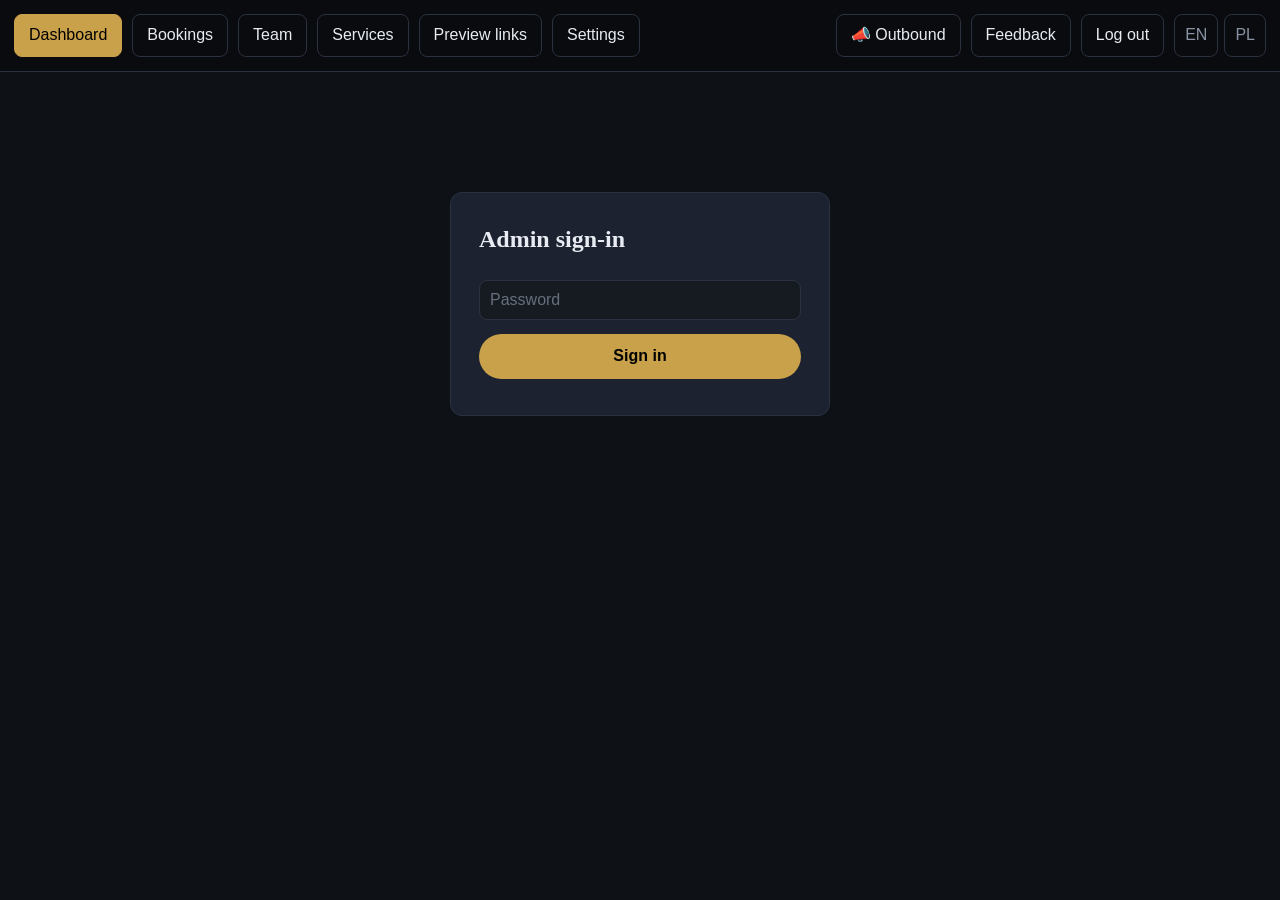
==== commit fd368ebf: "Add files via upload" ====
--- a/templates/admin.html
+++ b/templates/admin.html
@@ -1,653 +1,222 @@
-<!DOCTYPE html>
-<html lang="en" data-theme="dark">
-<head>
-  <meta charset="UTF-8" />
-  <meta name="viewport" content="width=device-width, initial-scale=1.0" />
-  <title>CRM — Booking</title>
-  <link rel="stylesheet" href="/static/css/utilities.css">
-  <link href="https://fonts.googleapis.com/css2?family=Inter:wght@400;600;700;800&display=swap" rel="stylesheet">
-  <link rel="stylesheet" href="/static/css/main.css" />
-</head>
-<body class="antialiased">
-
-<!-- LOGIN -->
-<div id="login-view" class="min-h-screen flex items-center justify-center px-5">
-  <div class="surface border brd rounded-2xl p-8 w-full max-w-sm">
-    <h1 class="text-xl font-bold">Booking CRM</h1>
-    <p class="dim text-sm mt-1 mb-6">Default password: <code>admin123</code> — change it after first login.</p>
-    <input id="pwd" type="password" class="field" placeholder="Password" />
-    <button onclick="login()" class="btn-accent w-full mt-4 py-3 rounded-xl font-bold">Sign in</button>
-    <p id="login-err" class="text-red-400 text-sm mt-3 hidden"></p>
-  </div>
+<!doctype html><html lang="en"><head>
+<meta charset="utf-8"><meta name="viewport" content="width=device-width,initial-scale=1">
+<title>Salon CRM</title>
+<link rel="stylesheet" href="/static/css/main.css">
+<link rel="stylesheet" href="/static/css/utilities.css">
+<style>
+.crm-nav { display:flex; gap:10px; padding:14px; border-bottom:1px solid var(--line); background:rgba(0,0,0,.35); }
+.crm-nav button { background:transparent; color:var(--txt); border:1px solid var(--line); padding:8px 14px; border-radius:8px; cursor:pointer; }
+.crm-nav button.on { background:var(--acc); color:#000; border-color:var(--acc); }
+.sec { display:none; padding:24px; }
+.sec.on { display:block; }
+.tile-grid { display:grid; grid-template-columns: repeat(auto-fit, minmax(160px,1fr)); gap:14px; }
+.tile { background:var(--surface); border:1px solid var(--line); border-radius:12px; padding:14px; }
+.tile .v { font-size: 28px; font-family:var(--serif); }
+.tile .l { color:var(--muted); font-size:12px; text-transform:uppercase; letter-spacing:.06em; }
+table.bookings { width:100%; border-collapse:collapse; font-size:14px; }
+table.bookings th, table.bookings td { padding:8px 10px; text-align:left; border-bottom:1px solid var(--line); }
+table.bookings th { color:var(--muted); font-weight:500; }
+.tag { display:inline-block; padding:2px 8px; border-radius:6px; font-size:11px; background:var(--bg2); border:1px solid var(--line); }
+.tag-New { color:var(--muted); }
+.tag-Confirmed { background:#1a3a25; color:#6fd06c; border-color:#1a3a25; }
+.tag-Completed { background:#1a2f4a; color:#9ab7ff; border-color:#1a2f4a; }
+.tag-Cancelled { background:#3a1a1a; color:#ff8a8a; border-color:#3a1a1a; }
+.modal { background: var(--surface); border:1px solid var(--line); border-radius:16px; padding:18px; max-width:520px; width:100%; }
+.modal-back { position:fixed; inset:0; background:rgba(0,0,0,.6); display:none; align-items:center; justify-content:center; z-index:80; }
+.modal-back.on { display:flex; }
+</style>
+<link rel="stylesheet" href="/static/css/growth.css"></head><body>
+
+<div class="crm-nav">
+  <button class="on" data-show="dashboard">Dashboard</button>
+  <button data-show="bookings">Bookings</button>
+  <button data-show="team">Team</button>
+  <button data-show="services">Services</button>
+  <button data-show="outreach">Preview links</button>
+  <button data-show="settings">Settings</button>
+  <button data-show="outbound" style="margin-left:auto">📣 Outbound</button>
+  <button id="logout-btn">Log out</button>
 </div>
 
-<!-- CRM SHELL -->
-<div id="dash-view" class="hidden min-h-screen lg:flex">
-  <aside class="surface border-r brd lg:w-56 lg:min-h-screen p-4 flex lg:flex-col gap-2 flex-wrap sticky top-0 self-start z-40">
-    <div class="font-extrabold text-lg px-2 py-2 w-full">Booking CRM</div>
-    <button class="nav-btn" data-sec="dashboard" onclick="show('dashboard')">
-      <svg viewBox="0 0 24 24" fill="none" stroke="currentColor" stroke-width="2" stroke-linecap="round"><rect x="3" y="3" width="7" height="9" rx="1"/><rect x="14" y="3" width="7" height="5" rx="1"/><rect x="14" y="12" width="7" height="9" rx="1"/><rect x="3" y="16" width="7" height="5" rx="1"/></svg>
-      Dashboard</button>
-    <button class="nav-btn" data-sec="bookings" onclick="show('bookings')">
-      <svg viewBox="0 0 24 24" fill="none" stroke="currentColor" stroke-width="2" stroke-linecap="round"><rect x="3" y="4" width="18" height="18" rx="2"/><path d="M16 2v4M8 2v4M3 10h18"/></svg>
-      Bookings</button>
-    <button class="nav-btn" data-sec="waitlist" onclick="show('waitlist')">
-      <svg viewBox="0 0 24 24" fill="none" stroke="currentColor" stroke-width="2" stroke-linecap="round"><circle cx="12" cy="12" r="10"/><path d="M12 6v6l4 2"/></svg>
-      Waitlist</button>
-    <button class="nav-btn" data-sec="team" onclick="show('team')">
-      <svg viewBox="0 0 24 24" fill="none" stroke="currentColor" stroke-width="2" stroke-linecap="round"><path d="M17 21v-2a4 4 0 0 0-4-4H5a4 4 0 0 0-4 4v2"/><circle cx="9" cy="7" r="4"/><path d="M23 21v-2a4 4 0 0 0-3-3.87M16 3.13a4 4 0 0 1 0 7.75"/></svg>
-      Team</button>
-    <button class="nav-btn" data-sec="services" onclick="show('services')">
-      <svg viewBox="0 0 24 24" fill="none" stroke="currentColor" stroke-width="2" stroke-linecap="round"><circle cx="6" cy="6" r="3"/><circle cx="6" cy="18" r="3"/><path d="M20 4 8.12 15.88M14.47 14.48 20 20M8.12 8.12 12 12"/></svg>
-      Services</button>
-    <button class="nav-btn" data-sec="preview" onclick="show('preview')">
-      <svg viewBox="0 0 24 24" fill="none" stroke="currentColor" stroke-width="2" stroke-linecap="round"><path d="M10 13a5 5 0 0 0 7.54.54l3-3a5 5 0 0 0-7.07-7.07l-1.72 1.71"/><path d="M14 11a5 5 0 0 0-7.54-.54l-3 3a5 5 0 0 0 7.07 7.07l1.71-1.71"/></svg>
-      Preview links</button>
-    <a class="nav-btn" href="/admin/outbound">Outbound ↗</a>
-    <button class="nav-btn" data-sec="settings" onclick="show('settings')">
-      <svg viewBox="0 0 24 24" fill="none" stroke="currentColor" stroke-width="2" stroke-linecap="round"><circle cx="12" cy="12" r="3"/><path d="M19.4 15a1.65 1.65 0 0 0 .33 1.82l.06.06a2 2 0 1 1-2.83 2.83l-.06-.06a1.65 1.65 0 0 0-1.82-.33 1.65 1.65 0 0 0-1 1.51V21a2 2 0 1 1-4 0v-.09A1.65 1.65 0 0 0 9 19.4a1.65 1.65 0 0 0-1.82.33l-.06.06a2 2 0 1 1-2.83-2.83l.06-.06a1.65 1.65 0 0 0 .33-1.82 1.65 1.65 0 0 0-1.51-1H3a2 2 0 1 1 0-4h.09A1.65 1.65 0 0 0 4.6 9a1.65 1.65 0 0 0-.33-1.82l-.06-.06a2 2 0 1 1 2.83-2.83l.06.06a1.65 1.65 0 0 0 1.82.33H9a1.65 1.65 0 0 0 1-1.51V3a2 2 0 1 1 4 0v.09a1.65 1.65 0 0 0 1 1.51 1.65 1.65 0 0 0 1.82-.33l.06-.06a2 2 0 1 1 2.83 2.83l-.06.06a1.65 1.65 0 0 0-.33 1.82V9a1.65 1.65 0 0 0 1.51 1H21a2 2 0 1 1 0 4h-.09a1.65 1.65 0 0 0-1.51 1z"/></svg>
-      Settings</button>
-    <div class="lg:mt-auto flex lg:flex-col gap-2 w-full px-2">
-      <a href="/" target="_blank" class="dim text-sm underline">View site ↗</a>
-      <button onclick="logout()" class="text-sm text-red-400 text-left">Log out</button>
-    </div>
-  </aside>
-
-  <main class="flex-1 p-5 lg:p-8 max-w-6xl w-full mx-auto space-y-6">
-
-    <!-- DASHBOARD -->
-    <section id="sec-dashboard" class="crm-sec space-y-6">
-      <div class="grid grid-cols-2 lg:grid-cols-4 gap-4">
-        <div class="kpi-card"><div class="dim text-xs uppercase tracking-wider">Bookings today</div><div id="kpi-today" class="kpi-num">—</div></div>
-        <div class="kpi-card"><div class="dim text-xs uppercase tracking-wider">Upcoming 7 days</div><div id="kpi-week" class="kpi-num">—</div></div>
-        <div class="kpi-card"><div class="dim text-xs uppercase tracking-wider">Revenue 30 days</div><div id="kpi-rev30" class="kpi-num accent">—</div></div>
-        <div class="kpi-card"><div class="dim text-xs uppercase tracking-wider">Repeat clients</div><div id="kpi-repeat" class="kpi-num">—</div></div>
-      </div>
-      <div class="surface border brd rounded-2xl p-5 flex flex-wrap items-center justify-between gap-3">
-        <div>
-          <h2 class="font-bold">Demo data</h2>
-          <p class="dim text-xs mt-1">Load realistic bookings & waitlist for sales presentations (safe to skip on production).</p>
-        </div>
-        <button onclick="seedSample()" class="btn-accent px-5 py-2.5 rounded-xl font-semibold text-sm">Load sample data</button>
-      </div>
-      <div class="surface border brd rounded-2xl p-5">
-        <h2 class="font-bold mb-1">Load — last 14 days</h2>
-        <p class="dim text-xs mb-4">Bookings per day (cancelled excluded). Spot busy days at a glance.</p>
-        <div class="bar-wrap" id="chart-daily"></div>
-        <div class="flex" id="chart-daily-lbl"></div>
-      </div>
-      <div class="grid lg:grid-cols-2 gap-6">
-        <div class="surface border brd rounded-2xl p-5">
-          <h2 class="font-bold mb-4">Booking statuses</h2>
-          <div class="flex items-center gap-6">
-            <div class="donut" id="donut"></div>
-            <div id="status-legend" class="space-y-2 text-sm"></div>
-          </div>
-        </div>
-        <div class="surface border brd rounded-2xl p-5">
-          <h2 class="font-bold mb-1">Peak hours</h2>
-          <p class="dim text-xs mb-4">When clients book most — plan staff shifts around it.</p>
-          <div class="bar-wrap" style="height:6rem" id="chart-hours"></div>
-        </div>
-      </div>
-      <div class="grid lg:grid-cols-2 gap-6">
-        <div class="surface border brd rounded-2xl p-5">
-          <h2 class="font-bold mb-4">Top services</h2>
-          <div id="top-services" class="space-y-3 text-sm"></div>
-        </div>
-        <div class="surface border brd rounded-2xl p-5">
-          <h2 class="font-bold mb-4">Master leaderboard — 30 days</h2>
-          <table class="w-full text-sm">
-            <thead class="dim text-xs uppercase"><tr>
-              <th class="text-left py-1">Master</th><th class="text-right">Bookings</th><th class="text-right">Revenue</th></tr></thead>
-            <tbody id="staff-board"></tbody>
-          </table>
-        </div>
-      </div>
-    </section>
-
-    <!-- BOOKINGS -->
-    <section id="sec-bookings" class="crm-sec hidden">
-      <div class="surface border brd rounded-2xl p-5 overflow-x-auto">
-        <div class="flex items-center justify-between mb-4">
-          <h2 class="font-bold">Bookings</h2>
-          <span id="bk-count" class="dim text-xs"></span>
-        </div>
-        <table class="w-full text-sm" style="min-width:44rem">
-          <thead class="dim text-xs uppercase"><tr>
-            <th class="text-left py-2">When</th><th class="text-left">Client</th>
-            <th class="text-left">Contact</th><th class="text-left">Service</th>
-            <th class="text-left">Master</th><th class="text-left">Status</th></tr></thead>
-          <tbody id="bookings-body"></tbody>
-        </table>
-      </div>
-    </section>
-
-    <!-- WAITLIST -->
-    <section id="sec-waitlist" class="crm-sec hidden">
-      <div class="surface border brd rounded-2xl p-5">
-        <h2 class="font-bold mb-1">Waitlist</h2>
-        <p class="dim text-xs mb-4">Clients who found no free slot and asked to be called back. Contact them (icon), then mark as done.</p>
-        <div id="waitlist-list" class="divide-y" style="border-color:var(--border)"></div>
-      </div>
-    </section>
-
-    <!-- TEAM -->
-    <section id="sec-team" class="crm-sec hidden">
-      <div class="surface border brd rounded-2xl p-5">
-        <h2 class="font-bold mb-1">Team</h2>
-        <p class="dim text-xs mb-4">Each master gets personal Telegram alerts once their chat ID is set
-          (they must open your bot, press /start, then send you their ID from @userinfobot).</p>
-        <div class="grid md:grid-cols-4 gap-3 mb-3">
-          <input id="nt-name" class="field" placeholder="Name" />
-          <input id="nt-role" class="field" placeholder="Role, e.g. Barber" />
-          <input id="nt-tg" class="field" placeholder="Telegram chat ID" />
-          <button onclick="addStaff()" class="btn-accent rounded-xl font-semibold">+ Add</button>
-        </div>
-        <div id="team-list" class="divide-y" style="border-color:var(--border)"></div>
-      </div>
-    </section>
-
-    <!-- SERVICES -->
-    <section id="sec-services" class="crm-sec hidden">
-      <div class="surface border brd rounded-2xl p-5">
-        <h2 class="font-bold mb-4">Services</h2>
-        <div class="grid md:grid-cols-4 gap-3 mb-3">
-          <input id="ns-name" class="field" placeholder="Name" />
-          <input id="ns-price" type="number" class="field" placeholder="Price (base currency)" />
-          <input id="ns-dur" type="number" class="field" placeholder="Minutes" />
-          <button onclick="addService()" class="btn-accent rounded-xl font-semibold">+ Add</button>
-        </div>
-        <div id="services-list" class="divide-y" style="border-color:var(--border)"></div>
-      </div>
-    </section>
-
-    <!-- PREVIEW LINK GENERATOR -->
-    <section id="sec-preview" class="crm-sec hidden">
-      <div class="surface border brd rounded-2xl p-5 space-y-4">
-        <h2 class="font-bold">Personalized preview link</h2>
-        <p class="dim text-xs">Generate a ready-to-send link for any salon in seconds. The site opens with THEIR name, logo,
-        brand-matched colors (auto-analyzed from the logo) and niche imagery — without touching your shared demo database.</p>
-        <div class="grid md:grid-cols-2 gap-3">
-          <input id="pv-name" class="field" placeholder="Salon name, e.g. BarberHouse Warsaw" />
-          <input id="pv-logo" class="field" placeholder="Logo image URL (https://…)" />
-          <select id="pv-niche" class="field">
-            <option value="beauty">Niche: Beauty salon</option>
-            <option value="barber">Niche: Barbershop</option>
-            <option value="auto">Niche: Car dealership</option>
-            <option value="detailing">Niche: Detailing studio</option>
-          </select>
-          <div class="grid grid-cols-2 gap-3">
-            <select id="pv-layout" class="field">
-              <option value="">Layout: auto</option>
-              <option value="classic">Classic</option><option value="split">Split</option>
-              <option value="bold">Bold</option><option value="minimal">Minimal</option>
-              <option value="glass">Glass</option><option value="poster">Poster</option>
-              <option value="cards">Cards</option>
-            </select>
-            <select id="pv-theme" class="field">
-              <option value="">Theme: auto from logo</option>
-              <option value="light">White</option><option value="dark">Dark</option>
-              <option value="gold">Gold</option><option value="rose">Rose</option>
-            </select>
-          </div>
-        </div>
-        <label class="flex items-center gap-2 text-sm dim">
-          <input type="checkbox" id="pv-demo" checked /> Include design switcher (?demo=1) for live pitching
-        </label>
-        <p id="pv-status" class="dim text-sm" role="status">Change any field to prepare a short link automatically.</p>
-        <div id="pv-result">
-          <div class="flex gap-2 mt-2 flex-wrap">
-            <input id="pv-url" class="field" readonly onclick="this.select()" />
-            <button id="pv-copy" disabled class="btn-accent px-6 py-4 rounded-xl font-bold text-base whitespace-nowrap" type="button">📋 Copy Link</button>
-          </div>
-          <a id="pv-open" target="_blank" rel="noopener noreferrer" class="dim text-xs underline mt-2 inline-block">Open preview ↗</a>
-        </div>
-      </div>
-    </section>
-
-    <!-- SETTINGS -->
-    <section id="sec-settings" class="crm-sec hidden space-y-6">
-      <div class="surface border brd rounded-2xl p-5">
-        <h2 class="font-bold mb-4">Site settings</h2>
-        <label class="dim text-xs">Company name</label>
-        <input id="s-name" class="field mt-1 mb-3" />
-        <label class="dim text-xs">Description</label>
-        <textarea id="s-desc" class="field mt-1 mb-3" rows="3"></textarea>
-        <div class="grid md:grid-cols-3 gap-3 mb-3">
-          <div><label class="dim text-xs">Opening hours</label>
-            <input id="s-hours" class="field mt-1" placeholder="09:00-20:00" /></div>
-          <div><label class="dim text-xs">Slot step (min)</label>
-            <input id="s-step" type="number" class="field mt-1" /></div>
-          <div><label class="dim text-xs">Base currency</label>
-            <select id="s-cur" class="field mt-1">
-              <option>PLN</option><option>EUR</option><option>USD</option>
-            </select></div>
-        </div>
-        <label class="dim text-xs">Logo</label>
-        <div class="flex items-center gap-4 mt-1 mb-4">
-          <img id="logo-preview" class="h-14 w-14 rounded-full object-cover border brd hidden" alt="" />
-          <input id="s-logo" type="file" accept="image/*" class="field" />
-        </div>
-        <p class="dim text-xs mb-4">Pick a photo — the built-in cropper frames it into a perfect circle, and the server normalizes it to a clean 512px PNG automatically.</p>
-        <button onclick="saveSettings()" class="btn-accent w-full py-2.5 rounded-xl font-semibold">Save settings</button>
-      </div>
-
-      <div class="surface border brd rounded-2xl p-5">
-        <h2 class="font-bold mb-1">Telegram — manager account</h2>
-        <p class="dim text-xs mb-4">One bot for the whole salon (via @BotFather). This chat receives EVERY booking and cancellation; masters get only their own.</p>
-        <label class="dim text-xs">Bot token</label>
-        <input id="tg-token" class="field mt-1 mb-3" placeholder="123456:ABC-DEF…" />
-        <label class="dim text-xs">Manager chat ID (from @userinfobot)</label>
-        <input id="tg-chat" class="field mt-1 mb-4" placeholder="123456789" />
-        <button onclick="saveTelegram()" class="btn-accent w-full py-2.5 rounded-xl font-semibold">Connect & test</button>
-      </div>
-
-      <div class="surface border brd rounded-2xl p-5">
-        <h2 class="font-bold mb-4">Change password</h2>
-        <input id="old-pwd" type="password" class="field mb-3" placeholder="Current password" />
-        <input id="new-pwd" type="password" class="field mb-4" placeholder="New password (min 6 chars)" />
-        <button onclick="changePwd()" class="btn-accent w-full py-2.5 rounded-xl font-semibold">Update</button>
-      </div>
-    </section>
-  </main>
+<div id="login-panel" style="max-width:380px;margin:120px auto">
+  <div class="tile" style="padding:28px">
+    <h2 style="font-family:var(--serif)">Admin sign-in</h2>
+    <input type="password" id="login-pw" placeholder="Password" style="width:100%;padding:10px;margin-top:10px;border-radius:8px;border:1px solid var(--line);background:var(--bg2);color:var(--txt)">
+    <button class="cta" id="login-btn" style="width:100%;margin-top:14px">Sign in</button>
+    <div id="login-msg" class="muted" style="margin-top:8px"></div>
+  </div>
 </div>
 
-<!-- LOGO CROPPER MODAL -->
-<div id="crop-modal" class="modal hidden">
-  <div class="modal-card" style="max-width:22rem">
-    <h3 class="font-bold mb-3">Frame your logo</h3>
-    <canvas id="crop-canvas" width="320" height="320" class="w-full rounded-xl border brd touch-none" style="background:var(--surface-2)"></canvas>
-    <input id="crop-zoom" type="range" min="1" max="3" step="0.01" value="1" class="w-full mt-3" />
-    <div class="flex gap-3 mt-4">
-      <button onclick="closeCropper()" class="field text-center cursor-pointer" type="button">Cancel</button>
-      <button onclick="saveCropped()" class="btn-accent flex-1 py-2.5 rounded-xl font-semibold" type="button">Use this logo</button>
-    </div>
-  </div>
+<div class="container" id="main-panel" style="display:none">
+
+<section class="sec on" id="sec-dashboard">
+  <h2>Dashboard</h2>
+  <div class="tile-grid" id="stats-tiles"></div>
+  <div style="margin-top:24px"><canvas id="chart-14d" width="900" height="200" style="width:100%;max-width:900px;background:var(--surface);border-radius:12px"></canvas></div>
+  <div class="tile-grid" style="margin-top:16px">
+    <div class="tile"><div class="l">Status mix</div><div id="status-mix"></div></div>
+    <div class="tile"><div class="l">Peak hours</div><div id="peak-hours"></div></div>
+    <div class="tile"><div class="l">Top services (30 d)</div><div id="top-services"></div></div>
+    <div class="tile"><div class="l">Masters (30 d)</div><div id="staff-board"></div></div>
+  </div>
+</section>
+
+<section class="sec" id="sec-bookings">
+  <h2>Bookings</h2>
+  <div class="flex-row" style="display:flex;gap:10px;align-items:center">
+    <input id="b-q" placeholder="Search name or phone">
+    <select id="b-status">
+      <option value="all">All status</option>
+      <option>New</option><option>Confirmed</option><option>Completed</option><option>Cancelled</option><option>NoShow</option>
+    </select>
+    <button class="cta" id="b-refresh">Refresh</button>
+  </div>
+  <table class="bookings" style="margin-top:14px">
+    <thead><tr><th>When</th><th>Client</th><th>Contact</th><th>Service</th><th>Master</th><th>Price</th><th>Status</th><th></th></tr></thead>
+    <tbody id="b-rows"></tbody>
+  </table>
+</section>
+
+<section class="sec" id="sec-team">
+  <h2>Team</h2>
+  <button class="cta" onclick="document.getElementById('staff-modal').classList.add('on')">+ Add master</button>
+  <div id="staff-list" style="margin-top:14px"></div>
+</section>
+
+<section class="sec" id="sec-services">
+  <h2>Services</h2>
+  <button class="cta" onclick="document.getElementById('service-modal').classList.add('on')">+ Add service</button>
+  <div id="service-list" style="margin-top:14px"></div>
+</section>
+
+<section class="sec" id="sec-outreach">
+  <h2>Personalized preview link</h2>
+  <p class="muted">Link updates live as you type — share with a lead, then track views.</p>
+  <div style="display:grid;grid-template-columns:repeat(auto-fit,minmax(220px,1fr));gap:14px">
+    <label>Brand<input id="pv-name" maxlength="60" placeholder="BarberHouse Warsaw"></label>
+    <label>Logo URL<input id="pv-logo" maxlength="500" placeholder="https://…/logo.png (optional)"></label>
+    <label>Niche
+      <select id="pv-niche">
+        <option value="beauty">Beauty salon</option>
+        <option value="barber" selected>Barber shop</option>
+        <option value="auto">Auto service</option>
+        <option value="detailing">Detailing studio</option>
+      </select>
+    </label>
+    <label>Layout
+      <select id="pv-layout">
+        <option value="auto">Auto (matches logo)</option>
+        <option value="classic">Classic</option>
+        <option value="split">Split Hero</option>
+        <option value="bold">Bold Studio</option>
+        <option value="minimal">Minimal</option>
+        <option value="glass">Glass</option>
+        <option value="poster">Poster</option>
+        <option value="cards">Cards (bento)</option>
+      </select>
+    </label>
+    <label>Theme
+      <select id="pv-theme">
+        <option value="auto">Auto from logo</option>
+        <option value="light">Light</option>
+        <option value="dark">Dark</option>
+        <option value="gold">Luxury Gold</option>
+        <option value="rose">Rose</option>
+      </select>
+    </label>
+  </div>
+  <div style="margin-top:14px"><label><input type="checkbox" id="pv-demo" checked> Include design switcher (?demo=1) for live pitching</label></div>
+  <div style="margin-top:14px;display:flex;gap:10px;align-items:center">
+    <input id="pv-url" readonly style="flex:1;padding:10px;border-radius:8px;border:1px solid var(--line);background:var(--bg2);color:var(--muted)">
+    <button class="cta" id="pv-copy">📋 Copy Link</button>
+    <a class="btn-ghost" id="pv-open" href="#" target="_blank" rel="noopener">Open</a>
+  </div>
+  <div id="pv-status" class="muted" style="margin-top:10px"></div>
+  <h3 style="margin-top:30px">Recent demo links</h3>
+  <table class="bookings"><thead><tr><th>Code</th><th>Brand</th><th>Views</th><th>First</th><th>Last</th><th></th></tr></thead><tbody id="dl-rows"></tbody></table>
+</section>
+
+<section class="sec" id="sec-settings">
+  <h2>Settings</h2>
+  <div style="display:grid;grid-template-columns:1fr 1fr;gap:14px">
+    <label>Site name<input id="s-name"></label>
+    <label>Currency
+      <select id="s-currency"><option>PLN</option><option>EUR</option><option>USD</option></select>
+    </label>
+    <label style="grid-column:1/-1">Site description<textarea id="s-desc" rows="2"></textarea></label>
+    <label>Language
+      <select id="s-language"><option value="en">English</option><option value="pl">Polski</option></select>
+    </label>
+    <label>Working hours<input id="s-hours" placeholder="09:00-20:00"></label>
+    <label>Slot step (min)<input id="s-step" type="number" min="5" max="120" value="30"></label>
+    <label>Telegram bot token
+      <input id="s-tg-token" placeholder="from @BotFather">
+    </label>
+    <label>Telegram manager chat id
+      <input id="s-tg-chat" placeholder="numeric id (start /start in your bot first)">
+    </label>
+  </div>
+  <div style="margin-top:14px">
+    <button class="cta" id="s-save">Save settings</button>
+  </div>
+  <h3 style="margin-top:30px">Logo</h3>
+  <div style="display:flex;gap:14px;align-items:center">
+    <img id="s-logo" src="" alt="" style="width:84px;height:84px;border-radius:50%;object-fit:cover;background:var(--line)">
+    <input type="file" id="s-logo-file" accept="image/*">
+    <button class="cta" id="s-logo-upload">Upload logo</button>
+  </div>
+</section>
+
+<section class="sec" id="sec-outbound">
+  <iframe src="/admin/outbound" style="width:100%;height:calc(100vh - 100px);border:0;background:var(--bg)" title="Outbound workspace"></iframe>
+</section>
+
 </div>
 
-<!-- STAFF EDIT MODAL -->
-<div id="edit-staff-modal" class="modal hidden">
-  <div class="modal-card">
-    <div class="flex items-center justify-between mb-4">
-      <h3 class="font-bold text-lg">Edit master</h3>
-      <button onclick="closeStaffEdit()" class="dim text-2xl leading-none" type="button">&times;</button>
-    </div>
-    <input id="es-id" type="hidden" />
-    <label class="dim text-xs">Photo (auto-normalized to a clean 512px PNG)</label>
-    <div class="flex items-center gap-3 mt-1 mb-3">
-      <img id="es-avatar-preview" class="hidden h-12 w-12 rounded-full object-cover border brd" alt="" />
-      <input id="es-avatar" type="file" accept="image/*" class="field" />
-    </div>
-    <label class="dim text-xs">Name</label>
-    <input id="es-name" class="field mt-1 mb-3" />
-    <label class="dim text-xs">Role</label>
-    <input id="es-role" class="field mt-1 mb-3" />
-    <label class="dim text-xs">Personal Telegram chat ID — bookings assigned to this master arrive here</label>
-    <input id="es-tg" class="field mt-1 mb-4" placeholder="123456789" />
-    <button onclick="saveStaffEdit()" class="btn-accent w-full py-2.5 rounded-xl font-semibold" type="button">Save</button>
-  </div>
-</div>
-
-<div id="toast" class="toast"></div>
-
-<script>
-const $ = (s) => document.querySelector(s);
-const token = () => localStorage.getItem("admin-token") || "";
-const ICON_WA = `<svg viewBox="0 0 24 24" fill="none" stroke="currentColor" stroke-width="2" stroke-linecap="round"><path d="M21 11.5a8.38 8.38 0 0 1-.9 3.8 8.5 8.5 0 0 1-7.6 4.7 8.38 8.38 0 0 1-3.8-.9L3 21l1.9-5.7a8.38 8.38 0 0 1-.9-3.8 8.5 8.5 0 0 1 4.7-7.6 8.38 8.38 0 0 1 3.8-.9h.5a8.48 8.48 0 0 1 8 8v.5z"/></svg>`;
-const ICON_TG = `<svg viewBox="0 0 24 24" fill="none" stroke="currentColor" stroke-width="2" stroke-linecap="round" stroke-linejoin="round"><path d="M22 2 11 13"/><path d="M22 2 15 22l-4-9-9-4 20-7z"/></svg>`;
-const ICON_TEL = `<svg viewBox="0 0 24 24" fill="none" stroke="currentColor" stroke-width="2" stroke-linecap="round"><path d="M22 16.92v3a2 2 0 0 1-2.18 2 19.79 19.79 0 0 1-8.63-3.07 19.5 19.5 0 0 1-6-6 19.79 19.79 0 0 1-3.07-8.67A2 2 0 0 1 4.11 2h3a2 2 0 0 1 2 1.72c.13.96.36 1.9.7 2.81a2 2 0 0 1-.45 2.11L8.09 9.91a16 16 0 0 0 6 6l1.27-1.27a2 2 0 0 1 2.11-.45c.91.34 1.85.57 2.81.7A2 2 0 0 1 22 16.92z"/></svg>`;
-
-function toast(m) { const t = $("#toast"); t.textContent = m; t.classList.add("show");
-  setTimeout(() => t.classList.remove("show"), 3000); }
-
-async function api(url, opts = {}) {
-  opts.headers = { ...(opts.headers || {}), "X-Admin-Token": token() };
-  if (opts.body && typeof opts.body === "string")
-    opts.headers["Content-Type"] = "application/json";
-  const r = await fetch(url, opts);
-  if (r.status === 401) { logout(); throw new Error("Session expired"); }
-  const data = await r.json().catch(() => ({}));
-  if (!r.ok) throw new Error(data.detail || "Request failed");
-  return data;
-}
-
-async function login() {
-  try {
-    const r = await fetch("/api/admin/login", { method: "POST",
-      headers: { "Content-Type": "application/json" },
-      body: JSON.stringify({ password: $("#pwd").value }) });
-    const data = await r.json();
-    if (!r.ok) throw new Error(data.detail);
-    localStorage.setItem("admin-token", data.token);
-    boot();
-  } catch (e) { $("#login-err").textContent = e.message; $("#login-err").classList.remove("hidden"); }
-}
-function logout() {
-  localStorage.removeItem("admin-token");
-  $("#dash-view").classList.add("hidden");
-  $("#login-view").classList.remove("hidden");
-}
-async function boot() {
-  try { await api("/api/admin/verify"); } catch { return; }
-  $("#login-view").classList.add("hidden");
-  $("#dash-view").classList.remove("hidden");
-  show("dashboard");
-  loadAll();
-}
-
-function show(sec) {
-  document.querySelectorAll(".crm-sec").forEach(s => s.classList.add("hidden"));
-  $("#sec-" + sec).classList.remove("hidden");
-  document.querySelectorAll(".nav-btn").forEach(b =>
-    b.classList.toggle("nav-active", b.dataset.sec === sec));
-  if (sec === "dashboard") loadStats();
-  if (sec === "waitlist") loadWaitlist();
-  if (sec === "preview") window.initPreviewLinks?.();
-}
-
-async function loadAll() {
-  const s = await api("/api/admin/settings");
-  $("#s-name").value = s.company_name;
-  $("#s-desc").value = s.description;
-  $("#s-hours").value = s.opening_hours;
-  $("#s-step").value = s.slot_step;
-  $("#s-cur").value = s.currency || "PLN";
-  $("#tg-token").value = s.telegram_token || "";
-  $("#tg-chat").value = s.telegram_chat_id || "";
-  if (s.logo_url) { $("#logo-preview").src = s.logo_url; $("#logo-preview").classList.remove("hidden"); }
-  loadServices(); loadStaff(); loadBookings(); loadStats();
-}
-
-/* ---------- sample data ---------- */
-async function seedSample() {
-  try {
-    const r = await api("/api/admin/seed-sample", { method: "POST" });
-    if (r.ok) { toast(`Loaded ${r.bookings} demo bookings`); loadStats(); loadBookings(); }
-    else toast(r.detail || "Already loaded");
-  } catch (e) { toast(e.message); }
-}
-
-/* ---------- dashboard stats ---------- */
-function renderStats(st) {
-  const cur = st.currency;
-  $("#kpi-today").textContent = st.today_count;
-  $("#kpi-week").textContent = st.upcoming_7d;
-  $("#kpi-rev30").textContent = st.revenue_30d.toLocaleString() + " " + cur;
-  $("#kpi-repeat").textContent = st.repeat_rate + "%";
-
-  const maxC = Math.max(1, ...st.daily.map(d => d.count));
-  $("#chart-daily").innerHTML = st.daily.map(d =>
-    `<div class="bar" style="height:${Math.max(3, d.count / maxC * 100)}%" title="${d.date}: ${d.count} bookings, ${d.revenue} ${cur}"></div>`).join("");
-  $("#chart-daily-lbl").innerHTML = st.daily.map((d, i) =>
-    `<div class="bar-lbl">${i % 2 ? "" : d.date.split(" ")[0]}</div>`).join("");
-
-  const sc = st.status_counts, total = Math.max(1, Object.values(sc).reduce((a, b) => a + b, 0));
-  const colors = { New: "#60a5fa", Confirmed: "#4ade80", Completed: "#a3a3a3", Cancelled: "#f87171" };
-  let acc = 0, stops = [];
-  for (const k of ["New", "Confirmed", "Completed", "Cancelled"]) {
-    const pct = sc[k] / total * 100;
-    stops.push(`${colors[k]} ${acc}% ${acc + pct}%`);
-    acc += pct;
-  }
-  $("#donut").style.background = `conic-gradient(${stops.join(",")})`;
-  $("#status-legend").innerHTML = Object.entries(sc).map(([k, v]) =>
-    `<div class="flex items-center gap-2"><span class="w-3 h-3 rounded-full inline-block" style="background:${colors[k]}"></span>${k} — <b>${v}</b></div>`).join("");
-
-  const maxH = Math.max(1, ...st.peak_hours.map(h => h.count));
-  $("#chart-hours").innerHTML = st.peak_hours.filter(h => h.hour >= 6 && h.hour <= 23).map(h =>
-    `<div class="bar" style="height:${Math.max(3, h.count / maxH * 100)}%" title="${h.hour}:00 — ${h.count}"></div>`).join("");
-
-  const maxS = Math.max(1, ...st.top_services.map(s => s.count));
-  $("#top-services").innerHTML = st.top_services.length ? st.top_services.map(s => `
-    <div><div class="flex justify-between mb-1"><span>${s.name}</span>
-      <span class="dim">${s.count} bookings · ${s.revenue.toLocaleString()} ${cur}</span></div>
-      <div class="hbar" style="width:${s.count / maxS * 100}%"></div></div>`).join("")
-    : `<span class="dim">No data yet.</span>`;
-
-  $("#staff-board").innerHTML = st.staff_board.length ? st.staff_board.map(s => `
-    <tr class="border-t brd"><td class="py-2">${s.name}</td>
-      <td class="text-right">${s.count}</td>
-      <td class="text-right font-semibold">${s.revenue.toLocaleString()} ${cur}</td></tr>`).join("")
-    : `<tr><td colspan="3" class="py-4 text-center dim">No data yet.</td></tr>`;
-}
-async function loadStats() { renderStats(await api("/api/admin/stats")); }
-
-/* ---------- bookings ---------- */
-const STATUSES = ["New", "Confirmed", "Completed", "Cancelled"];
-function contactCell(b) {
-  const wa = b.phone.replace(/\D/g, "");
-  if (b.contact_method === "WhatsApp")
-    return `<a class="icon-link" target="_blank" href="https://wa.me/${wa}" title="Open WhatsApp chat">${ICON_WA}</a>`;
-  if (b.contact_method === "Telegram" && b.contact_handle)
-    return `<a class="icon-link" target="_blank" href="https://t.me/${b.contact_handle.replace("@","")}" title="Open Telegram">${ICON_TG}</a> <span class="dim text-xs">${b.contact_handle}</span>`;
-  return `<a class="icon-link" href="tel:${b.phone}" title="Call">${ICON_TEL}</a>`;
-}
-async function loadBookings() {
-  const rows = await api("/api/admin/bookings");
-  $("#bk-count").textContent = rows.length + " total";
-  $("#bookings-body").innerHTML = rows.length ? rows.map(b => `
-    <tr class="border-t brd">
-      <td class="py-3 pr-3 whitespace-nowrap">
-        <div class="font-semibold">${new Date(b.start_time).toLocaleString("en-GB", { day:"2-digit", month:"short", hour:"2-digit", minute:"2-digit" })}</div>
-        <div class="dim text-xs">→ ${new Date(b.end_time).toLocaleTimeString("en-GB", { hour:"2-digit", minute:"2-digit" })}</div></td>
-      <td class="pr-3"><div>${b.client_name}</div>
-        <a class="dim text-xs underline" href="tel:${b.phone}">${b.phone}</a></td>
-      <td class="pr-3">${contactCell(b)}</td>
-      <td class="pr-3">${b.service_name}</td>
-      <td class="pr-3 font-semibold">${b.staff_name}</td>
-      <td class="whitespace-nowrap"><span class="badge b-${b.status}">${b.status}</span>
-        <select class="status-sel ml-2" onchange="setStatus(${b.id}, this.value)">
-          ${STATUSES.map(s => `<option ${s === b.status ? "selected" : ""}>${s}</option>`).join("")}
-        </select></td>
-    </tr>`).join("")
-    : `<tr><td colspan="6" class="py-8 text-center dim">No bookings yet.</td></tr>`;
-}
-async function setStatus(id, status) {
-  try {
-    await api(`/api/admin/bookings/${id}/status`, { method: "PATCH", body: JSON.stringify({ status }) });
-    loadBookings(); toast("Status: " + status);
-  } catch (e) { toast(e.message); }
-}
-
-/* ---------- waitlist ---------- */
-async function loadWaitlist() {
-  const rows = await api("/api/admin/waitlist");
-  $("#waitlist-list").innerHTML = rows.length ? rows.map(w => {
-    const wa = w.phone.replace(/\D/g, "");
-    const contact = w.contact_method === "WhatsApp"
-      ? `<a class="icon-link" target="_blank" href="https://wa.me/${wa}">${ICON_WA}</a>`
-      : w.contact_method === "Telegram" && w.contact_handle
-        ? `<a class="icon-link" target="_blank" href="https://t.me/${w.contact_handle.replace("@","")}">${ICON_TG}</a>`
-        : `<a class="icon-link" href="tel:${w.phone}">${ICON_TEL}</a>`;
-    return `<div class="py-3 flex items-center justify-between gap-3">
-      <div><span class="font-semibold">${w.client_name}</span>
-        <span class="dim text-xs ml-2">${w.phone}</span>
-        <div class="dim text-xs">${w.service_name} · ${w.staff_name} · wants ${w.date_pref || "any day"}</div></div>
-      <div class="flex items-center gap-3">${contact}
-        <button onclick="resolveWl(${w.id})" class="dim text-sm underline">Done</button></div>
-    </div>`;
-  }).join("") : `<div class="py-6 text-center dim text-sm">Waitlist is empty.</div>`;
-}
-async function resolveWl(id) {
-  await api(`/api/admin/waitlist/${id}`, { method: "DELETE" });
-  loadWaitlist(); toast("Resolved");
-}
-
-/* ---------- team ---------- */
-async function loadStaff() {
-  const rows = await api("/api/admin/staff");
-  $("#team-list").innerHTML = rows.filter(s => s.active).map(s => `
-    <div class="py-3 flex items-center justify-between gap-3">
-      <div class="flex items-center gap-3 min-w-0">
-        ${s.avatar_url
-          ? `<img src="${s.avatar_url}" class="avatar" style="width:2.5rem;height:2.5rem;margin:0;object-fit:cover" alt="" />`
-          : `<div class="avatar" style="width:2.5rem;height:2.5rem;margin:0;font-size:.8rem">${s.name.split(" ").map(w => w[0]).join("").slice(0,2).toUpperCase()}</div>`}
-        <div class="min-w-0"><span class="font-semibold">${s.name}</span>
-          <span class="dim text-xs ml-2">${s.role || ""}</span>
-          <div class="dim text-xs">${s.telegram_chat_id ? "Telegram: " + s.telegram_chat_id : "Telegram not connected"}</div></div>
-      </div>
-      <div class="flex gap-3 flex-shrink-0">
-        <button onclick='editStaff(${JSON.stringify(s)})' class="dim text-sm underline">Edit</button>
-        <button onclick="delStaff(${s.id})" class="text-red-400 text-sm">Delete</button>
-      </div>
-    </div>`).join("");
-}
-async function addStaff() {
-  try {
-    await api("/api/admin/staff", { method: "POST", body: JSON.stringify({
-      name: $("#nt-name").value, role: $("#nt-role").value, telegram_chat_id: $("#nt-tg").value }) });
-    $("#nt-name").value = ""; $("#nt-role").value = ""; $("#nt-tg").value = "";
-    loadStaff(); toast("Master added");
-  } catch (e) { toast(e.message); }
-}
-function editStaff(s) {
-  $("#es-id").value = s.id;
-  $("#es-name").value = s.name;
-  $("#es-role").value = s.role || "";
-  $("#es-tg").value = s.telegram_chat_id || "";
-  const p = $("#es-avatar-preview");
-  if (s.avatar_url) { p.src = s.avatar_url; p.classList.remove("hidden"); }
-  else p.classList.add("hidden");
-  $("#es-avatar").value = "";
-  $("#edit-staff-modal").classList.remove("hidden");
-}
-function closeStaffEdit() { $("#edit-staff-modal").classList.add("hidden"); }
-async function saveStaffEdit() {
-  const id = $("#es-id").value;
-  try {
-    await api(`/api/admin/staff/${id}`, { method: "PATCH", body: JSON.stringify({
-      name: $("#es-name").value, role: $("#es-role").value,
-      telegram_chat_id: $("#es-tg").value }) });
-    const f = $("#es-avatar").files[0];
-    if (f) {
-      const fd = new FormData(); fd.append("file", f);
-      await api(`/api/admin/staff/${id}/avatar`, { method: "POST", body: fd });
-    }
-    closeStaffEdit(); loadStaff(); toast("Master updated");
-  } catch (e) { toast(e.message); }
-}
-async function delStaff(id) {
-  if (!confirm("Remove this master? Past bookings stay in history.")) return;
-  await api(`/api/admin/staff/${id}`, { method: "DELETE" });
-  loadStaff();
-}
-
-/* ---------- services ---------- */
-async function loadServices() {
-  const rows = await api("/api/admin/services");
-  $("#services-list").innerHTML = rows.filter(s => s.active).map(s => `
-    <div class="py-3 flex items-center justify-between">
-      <div><span class="font-semibold">${s.name}</span>
-        <span class="dim text-xs ml-2">${s.price} · ${s.duration_min} min</span></div>
-      <button onclick="delService(${s.id})" class="text-red-400 text-sm">Delete</button>
-    </div>`).join("");
-}
-async function addService() {
-  try {
-    await api("/api/admin/services", { method: "POST", body: JSON.stringify({
-      name: $("#ns-name").value, price: Number($("#ns-price").value), duration_min: Number($("#ns-dur").value) }) });
-    $("#ns-name").value = ""; $("#ns-price").value = ""; $("#ns-dur").value = "";
-    loadServices(); toast("Service added");
-  } catch (e) { toast(e.message); }
-}
-async function delService(id) {
-  if (!confirm("Hide this service from the booking form?")) return;
-  await api(`/api/admin/services/${id}`, { method: "DELETE" });
-  loadServices();
-}
-
-/* ---------- settings ---------- */
-async function saveSettings() {
-  try {
-    await api("/api/admin/settings", { method: "PATCH", body: JSON.stringify({
-      company_name: $("#s-name").value, description: $("#s-desc").value,
-      opening_hours: $("#s-hours").value, slot_step: Number($("#s-step").value),
-      currency: $("#s-cur").value }) });
-    toast("Settings saved");
-  } catch (e) { toast(e.message); }
-}
-async function saveTelegram() {
-  try {
-    const r = await api("/api/admin/telegram", { method: "POST",
-      body: JSON.stringify({ telegram_token: $("#tg-token").value, telegram_chat_id: $("#tg-chat").value }) });
-    toast(r.bot ? `Connected to @${r.bot} — test message sent` : "Saved");
-  } catch (e) { toast(e.message); }
-}
-async function changePwd() {
-  try {
-    await api("/api/admin/password", { method: "POST", body: JSON.stringify({
-      old_password: $("#old-pwd").value, new_password: $("#new-pwd").value }) });
-    $("#old-pwd").value = ""; $("#new-pwd").value = "";
-    toast("Password updated");
-  } catch (e) { toast(e.message); }
-}
-
-/* ---------- logo cropper ---------- */
-let cropImg = null, cropZoom = 1, cropX = 0, cropY = 0, dragging = false, lastP = null;
-
-$("#s-logo").addEventListener("change", (e) => {
-  const f = e.target.files[0];
-  if (!f) return;
-  const img = new Image();
-  img.onload = () => { cropImg = img; cropZoom = 1; cropX = 0; cropY = 0;
-    $("#crop-zoom").value = 1; $("#crop-modal").classList.remove("hidden"); drawCrop(); };
-  img.onerror = () => toast("Could not read this image");
-  img.src = URL.createObjectURL(f);
-});
-function closeCropper() { $("#crop-modal").classList.add("hidden"); $("#s-logo").value = ""; cropImg = null; }
-
-function drawCrop() {
-  if (!cropImg) return;
-  const c = $("#crop-canvas"), ctx = c.getContext("2d");
-  const size = c.width;
-  ctx.clearRect(0, 0, size, size);
-  const base = Math.max(size / cropImg.width, size / cropImg.height) * cropZoom;
-  const w = cropImg.width * base, h = cropImg.height * base;
-  ctx.save();
-  ctx.beginPath(); ctx.arc(size / 2, size / 2, size / 2 - 4, 0, Math.PI * 2); ctx.clip();
-  ctx.drawImage(cropImg, (size - w) / 2 + cropX, (size - h) / 2 + cropY, w, h);
-  ctx.restore();
-  ctx.strokeStyle = "rgba(255,255,255,.5)"; ctx.lineWidth = 2;
-  ctx.beginPath(); ctx.arc(size / 2, size / 2, size / 2 - 4, 0, Math.PI * 2); ctx.stroke();
-}
-$("#crop-zoom").addEventListener("input", (e) => { cropZoom = Number(e.target.value); drawCrop(); });
-const cc = $("#crop-canvas");
-cc.addEventListener("pointerdown", (e) => { dragging = true; lastP = { x: e.clientX, y: e.clientY }; cc.setPointerCapture(e.pointerId); });
-cc.addEventListener("pointermove", (e) => {
-  if (!dragging) return;
-  cropX += e.clientX - lastP.x; cropY += e.clientY - lastP.y;
-  lastP = { x: e.clientX, y: e.clientY }; drawCrop();
-});
-cc.addEventListener("pointerup", () => dragging = false);
-
-async function saveCropped() {
-  if (!cropImg) return;
-  const out = document.createElement("canvas");
-  out.width = out.height = 512;
-  const ctx = out.getContext("2d");
-  const src = $("#crop-canvas");
-  const size = src.width, base = Math.max(size / cropImg.width, size / cropImg.height) * cropZoom;
-  const k = 512 / size;
-  ctx.beginPath(); ctx.arc(256, 256, 256, 0, Math.PI * 2); ctx.clip();
-  ctx.drawImage(cropImg,
-    ((size - cropImg.width * base) / 2 + cropX) * k,
-    ((size - cropImg.height * base) / 2 + cropY) * k,
-    cropImg.width * base * k, cropImg.height * base * k);
-  const blob = await new Promise(res => out.toBlob(res, "image/png"));
-  const fd = new FormData();
-  fd.append("file", blob, "logo.png");
-  try {
-    const r = await api("/api/admin/logo", { method: "POST", body: fd });
-    $("#logo-preview").src = r.logo_url; $("#logo-preview").classList.remove("hidden");
-    toast("Logo saved");
-  } catch (e) { toast(e.message); }
-  closeCropper();
-}
-
-if (token()) boot();
-</script>
-<script src="/static/js/outreach-core.js"></script>
-<script src="/static/js/preview-links.js"></script>
-</body>
-</html>
+<div class="modal-back" id="service-modal"><div class="modal">
+  <h3>Add service</h3>
+  <input id="sv-name" placeholder="Men's Haircut">
+  <textarea id="sv-desc" placeholder="Description" style="margin-top:8px"></textarea>
+  <div style="display:grid;grid-template-columns:1fr 1fr 1fr;gap:8px;margin-top:8px">
+    <input id="sv-price" type="number" placeholder="Price" min="0">
+    <input id="sv-duration" type="number" placeholder="Minutes" min="5">
+    <select id="sv-niche"><option value="all">all</option><option value="barber">barber</option><option value="beauty">beauty</option><option value="auto">auto</option><option value="detailing">detailing</option></select>
+  </div>
+  <button class="cta" id="sv-add" style="margin-top:14px">Save</button>
+  <button class="btn-ghost" onclick="this.closest('.modal-back').classList.remove('on')">Close</button>
+</div></div>
+
+<div class="modal-back" id="staff-modal"><div class="modal">
+  <h3>Add master</h3>
+  <input id="st-name" placeholder="Alex Kowalski">
+  <input id="st-role" placeholder="Senior Barber" style="margin-top:8px">
+  <textarea id="st-bio" placeholder="Short bio" style="margin-top:8px"></textarea>
+  <div style="display:grid;grid-template-columns:1fr 1fr;gap:8px;margin-top:8px">
+    <input id="st-hours" placeholder="09:00-20:00">
+    <input id="st-tg" placeholder="Telegram chat ID">
+  </div>
+  <button class="cta" id="st-add" style="margin-top:14px">Save</button>
+  <button class="btn-ghost" onclick="this.closest('.modal-back').classList.remove('on')">Close</button>
+</div></div>
+
+<div class="modal-back" id="staff-edit"><div class="modal">
+  <h3>Edit master</h3>
+  <input id="st-edit-name">
+  <input id="st-edit-role" style="margin-top:8px">
+  <textarea id="st-edit-bio" style="margin-top:8px"></textarea>
+  <div style="display:grid;grid-template-columns:1fr 1fr;gap:8px;margin-top:8px">
+    <input id="st-edit-hours" placeholder="09:00-20:00">
+    <input id="st-edit-tg" placeholder="Telegram chat ID">
+  </div>
+  <div style="margin-top:14px;display:flex;gap:10px;align-items:center">
+    <img id="st-edit-avatar" src="" style="width:64px;height:64px;border-radius:50%;object-fit:cover;background:var(--line)">
+    <input type="file" id="st-edit-avatar-file" accept="image/*">
+    <button class="cta" id="st-edit-avatar-upload">Upload</button>
+  </div>
+  <button class="cta" id="st-edit-save" style="margin-top:14px">Save</button>
+  <button class="btn-ghost" onclick="this.closest('.modal-back').classList.remove('on')">Close</button>
+</div></div>
+
+<script src="/static/js/i18n.js"></script><script src="/static/js/growth-ui.js"></script><script src="/static/js/crm-growth.js"></script>
+<script src="/static/js/outreach-core.js"></script><script src="/static/js/preview-links.js"></script><script src="/static/js/crm.js"></script>
+</body></html>
--- a/static/css/main.css
+++ b/static/css/main.css
@@ -1,288 +1,162 @@
-/* Theme system — colors via [data-theme], STRUCTURE via [data-layout]. */
+/* Reset + tokens */
+:root {
+  --bg: #0e1116;
+  --bg2: #161b22;
+  --surface: #1c2230;
+  --txt: #e8ecf2;
+  --muted: #8a93a3;
+  --acc: #c9a14a;
+  --acc2: #e8c772;
+  --line: #2a3140;
+  --ok: #6fd06c;
+  --bad: #ff6b6b;
+  --radius: 14px;
+  --shadow: 0 10px 30px rgba(0,0,0,.25);
+  --max: 1180px;
+  --serif: "Playfair Display", Georgia, serif;
+  --sans: -apple-system, BlinkMacSystemFont, "Segoe UI", Roboto, Oxygen, Ubuntu, "Helvetica Neue", Arial, sans-serif;
+}
+* { box-sizing: border-box; }
+html, body { margin: 0; padding: 0; }
+body {
+  font-family: var(--sans);
+  color: var(--txt);
+  background: var(--bg);
+  -webkit-font-smoothing: antialiased;
+  line-height: 1.55;
+}
+a { color: inherit; text-decoration: none; }
+img { max-width: 100%; display: block; }
+button { font: inherit; }
+input, select, button, textarea { font-size: 16px; } /* iOS zoom guard */
 
-:root, html[data-theme="light"] {
-  --bg: #faf9f7; --surface: #ffffff; --surface-2: #f1efec;
-  --text: #1c1917; --text-dim: #78716c;
-  --accent: #c2410c; --accent-ink: #ffffff;
-  --border: #e7e5e4; --hero-overlay: rgba(255,255,255,.55);
+/* themes */
+[data-theme="light"] {
+  --bg: #f7f5f1; --bg2: #ffffff; --surface: #ffffff; --txt: #1a1a1a;
+  --muted: #6c7280; --line: #e6e6e6; --acc: #1a1a1a; --acc2: #1a1a1a;
+  --shadow: 0 6px 20px rgba(0,0,0,.06);
 }
-html[data-theme="dark"] {
-  --bg: #0c0a09; --surface: #1c1917; --surface-2: #292524;
-  --text: #fafaf9; --text-dim: #a8a29e;
-  --accent: #f97316; --accent-ink: #0c0a09;
-  --border: #44403c; --hero-overlay: rgba(12,10,9,.62);
+[data-theme="gold"] {
+  --bg: #0c0a07; --bg2: #161208; --surface: #1d160b; --txt: #f4e9d4;
+  --muted: #b59a6e; --acc: #d4af53; --acc2: #f0c970; --line: #34280e;
 }
-html[data-theme="gold"] {
-  --bg: #12100b; --surface: #1d1912; --surface-2: #2a241a;
-  --text: #f5efe0; --text-dim: #b3a88c;
-  --accent: #d4af37; --accent-ink: #12100b;
-  --border: #4a4130; --hero-overlay: rgba(18,16,11,.65);
-}
-html[data-theme="rose"] {
-  --bg: #fff1f2; --surface: #ffffff; --surface-2: #ffe4e6;
-  --text: #4c0519; --text-dim: #9f1239;
-  --accent: #e11d48; --accent-ink: #ffffff;
-  --border: #fecdd3; --hero-overlay: rgba(255,241,242,.5);
+[data-theme="rose"] {
+  --bg: #11090d; --bg2: #1a0d12; --surface: #220e15; --txt: #f9e7ec;
+  --muted: #c89aa6; --acc: #e26b8b; --acc2: #ffa3bb; --line: #3a1a25;
 }
 
-html { scroll-behavior: smooth; }
-body {
-  background: var(--bg); color: var(--text);
-  font-family: "Inter", system-ui, -apple-system, sans-serif;
-  transition: background .4s ease, color .4s ease;
-  -webkit-tap-highlight-color: transparent;
+/* layout shell */
+.container { max-width: var(--max); margin: 0 auto; padding: 0 24px; }
+.nav { position: sticky; top: 0; z-index: 5; background: rgba(0,0,0,.35); backdrop-filter: blur(8px);
+  border-bottom: 1px solid var(--line); }
+.nav-inner { display: flex; align-items: center; justify-content: space-between; padding: 14px 24px; max-width: var(--max); margin: 0 auto; gap: 12px; }
+.brand { display: flex; align-items: center; gap: 10px; font-family: var(--serif); font-size: 22px; }
+.brand img { width: 36px; height: 36px; border-radius: 50%; object-fit: cover; }
+.cta { background: var(--acc); color: #000; padding: 10px 18px; border-radius: 999px; border: 0; cursor: pointer; font-weight: 600; }
+.cta:hover { background: var(--acc2); }
+
+/* dropdowns */
+.dd { position: relative; }
+.dd .dd-btn { background: transparent; color: var(--txt); border: 1px solid var(--line); padding: 8px 12px; border-radius: 8px; cursor: pointer; }
+.dd .dd-menu { position: absolute; right: 0; top: calc(100% + 6px); background: var(--surface); border: 1px solid var(--line); border-radius: 12px; padding: 6px; box-shadow: var(--shadow); display: none; min-width: 160px; z-index: 99; }
+.dd.dd-open .dd-menu { display: block; }
+.dd-opt { padding: 8px 12px; border-radius: 8px; cursor: pointer; display: flex; align-items: center; gap: 8px; }
+.dd-opt:hover { background: rgba(255,255,255,.06); }
+.dd-active { color: var(--acc); }
+
+/* hero */
+[data-layout="classic"] .hero { padding: 64px 0 48px; }
+[data-layout="classic"] .hero-grid { display: grid; grid-template-columns: 1.2fr 1fr; gap: 32px; align-items: center; }
+[data-layout="classic"] .hero-img { aspect-ratio: 4/3; border-radius: 18px; background-size: cover; background-position: center; }
+[data-layout="split"] .hero { display: grid; grid-template-columns: 1fr; }
+[data-layout="split"] .hero-img { height: 56vh; min-height: 360px; background-size: cover; background-position: center; position: relative; }
+[data-layout="split"] .hero-img::after { content: ""; position: absolute; inset: 0; background: linear-gradient(180deg, rgba(0,0,0,0) 30%, rgba(0,0,0,.7) 100%); }
+[data-layout="split"] .hero-text { padding: 32px 24px; max-width: 720px; margin: -120px auto 0; background: var(--surface); border-radius: 18px; position: relative; }
+[data-layout="bold"] .hero { padding: 96px 0 64px; text-align: center; position: relative; }
+[data-layout="bold"] .hero h1 { font-family: var(--serif); font-size: clamp(36px, 5.5vw, 64px); margin: 0 0 14px; }
+[data-layout="bold"] .hero::before { content: ""; position: absolute; inset: 0; background-image: radial-gradient(var(--acc) 1px, transparent 1px); background-size: 32px 32px; opacity: .08; pointer-events: none; }
+[data-layout="minimal"] .hero { padding: 40px 0; border-bottom: 1px solid var(--line); }
+[data-layout="minimal"] .hero h1 { font-family: var(--serif); font-weight: 400; margin: 0 0 8px; }
+[data-layout="glass"] .hero { padding: 80px 0; background: linear-gradient(135deg, rgba(255,255,255,.04), rgba(255,255,255,.01)); border: 1px solid var(--line); border-radius: 22px; margin-top: 24px; }
+[data-layout="glass"] .glass { background: rgba(255,255,255,.05); backdrop-filter: blur(14px); border: 1px solid var(--line); border-radius: 18px; padding: 32px; }
+[data-layout="poster"] .hero { min-height: 90vh; display: flex; align-items: center; background-size: cover; background-position: center; position: relative; }
+[data-layout="poster"] .hero::after { content: ""; position: absolute; inset: 0; background: linear-gradient(180deg, rgba(0,0,0,.2), rgba(0,0,0,.7)); }
+[data-layout="poster"] .hero-text { position: relative; z-index: 1; max-width: 760px; }
+[data-layout="poster"] .hero h1 { font-family: var(--serif); font-size: clamp(44px, 7vw, 84px); line-height: 1.02; margin: 0 0 18px; }
+[data-layout="cards"] .hero { padding: 56px 0; }
+[data-layout="cards"] .hero-grid { display: grid; grid-template-columns: repeat(auto-fit, minmax(220px, 1fr)); gap: 18px; margin-top: 28px; }
+.hero h1 { font-family: var(--serif); font-size: clamp(34px, 4.4vw, 56px); line-height: 1.08; margin: 0 0 16px; }
+.hero p { font-size: 18px; color: var(--muted); margin: 0 0 24px; max-width: 540px; }
+.hero-img { background-size: cover; background-position: center; border-radius: 14px; }
+
+/* sections */
+section { padding: 56px 0; }
+section h2 { font-family: var(--serif); font-size: clamp(28px, 3vw, 40px); margin: 0 0 12px; }
+section .lead { color: var(--muted); margin: 0 0 28px; }
+
+/* gallery */
+.gallery { display: grid; grid-template-columns: repeat(auto-fit, minmax(220px, 1fr)); gap: 16px; }
+.gal-card { aspect-ratio: 4/5; border-radius: 12px; overflow: hidden; background: var(--surface); }
+.gal-card img { width: 100%; height: 100%; object-fit: cover; }
+
+/* services */
+.svc-grid { display: grid; grid-template-columns: repeat(auto-fit, minmax(240px, 1fr)); gap: 16px; }
+.svc { background: var(--surface); border: 1px solid var(--line); border-radius: 16px; padding: 18px; }
+[data-layout="poster"] .svc-grid { counter-reset: svcnum; }
+[data-layout="poster"] .svc { counter-increment: svcnum; padding-top: 36px; position: relative; }
+[data-layout="poster"] .svc::before { content: "0" counter(svcnum); position: absolute; top: 14px; left: 18px; font-family: var(--serif); color: var(--acc); font-size: 14px; }
+[data-layout="cards"] .svc-grid { display: grid; grid-template-columns: 2fr 1fr 1fr; grid-auto-rows: minmax(160px, auto); gap: 14px; }
+[data-layout="cards"] .svc:nth-child(1) { grid-column: span 2; grid-row: span 2; }
+[data-layout="cards"] .svc { padding: 22px; }
+[data-layout="cards"] .svc h3 { font-family: var(--serif); font-size: 28px; margin: 0; }
+.svc h3 { margin: 0 0 6px; font-family: var(--serif); font-size: 22px; }
+.svc .desc { color: var(--muted); font-size: 14px; margin: 0 0 12px; }
+.svc .price { font-size: 18px; font-weight: 600; }
+
+/* team */
+.team-grid { display: grid; grid-template-columns: repeat(auto-fit, minmax(220px, 1fr)); gap: 16px; }
+.master { background: var(--surface); border: 1px solid var(--line); border-radius: 16px; padding: 18px; text-align: center; }
+.master .av { width: 96px; height: 96px; border-radius: 50%; object-fit: cover; margin: 0 auto 10px; background: var(--line); }
+.master h3 { margin: 0; font-family: var(--serif); }
+
+/* booking form */
+.book-form { background: var(--surface); border: 1px solid var(--line); border-radius: 18px; padding: 22px; display: grid; gap: 14px; grid-template-columns: 1fr 1fr; }
+.book-form label { display: flex; flex-direction: column; gap: 6px; font-size: 14px; color: var(--muted); }
+.book-form input, .book-form select, .book-form textarea { background: var(--bg2); color: var(--txt); border: 1px solid var(--line); padding: 12px; border-radius: 10px; }
+.book-form textarea { min-height: 88px; resize: vertical; }
+.book-form .full { grid-column: 1 / -1; }
+.slot-grid { display: grid; grid-template-columns: repeat(auto-fill, minmax(96px, 1fr)); gap: 8px; }
+.slot { background: var(--bg2); border: 1px solid var(--line); padding: 10px; border-radius: 10px; cursor: pointer; text-align: center; font-size: 14px; }
+.slot:hover { border-color: var(--acc); }
+.slot.on { background: var(--acc); color: #000; border-color: var(--acc); }
+
+/* footer */
+footer { padding: 40px 0; border-top: 1px solid var(--line); color: var(--muted); text-align: center; }
+
+/* modal */
+.modal-back { position: fixed; inset: 0; background: rgba(0,0,0,.7); display: none; align-items: center; justify-content: center; z-index: 100; padding: 24px; }
+.modal-back.on { display: flex; }
+.modal { background: var(--surface); border: 1px solid var(--line); border-radius: 22px; max-width: 560px; width: 100%; padding: 24px; box-shadow: var(--shadow); max-height: 90vh; overflow-y: auto; }
+
+/* FAB */
+.fab { position: fixed; right: 20px; bottom: 20px; width: 56px; height: 56px; border-radius: 50%; background: var(--acc); color: #000; display: flex; align-items: center; justify-content: center; cursor: pointer; box-shadow: var(--shadow); z-index: 90; }
+.fab:hover { transform: scale(1.06); }
+.fab-menu { position: fixed; right: 20px; bottom: 88px; background: var(--surface); border: 1px solid var(--line); border-radius: 14px; padding: 12px; box-shadow: var(--shadow); width: 260px; z-index: 90; display: none; }
+.fab-menu.on { display: block; }
+.fab-row { display: flex; gap: 8px; align-items: center; padding: 8px; border-radius: 8px; cursor: pointer; }
+.fab-row:hover { background: rgba(255,255,255,.05); }
+.swatch { width: 18px; height: 18px; border-radius: 50%; border: 1px solid var(--line); }
+
+/* toast */
+.toast { position: fixed; left: 50%; transform: translateX(-50%); bottom: 100px; background: var(--surface); padding: 12px 18px; border-radius: 12px; border: 1px solid var(--line); box-shadow: var(--shadow); z-index: 200; display: none; }
+.toast.on { display: block; }
+.toast.ok { border-color: var(--ok); }
+.toast.bad { border-color: var(--bad); }
+
+/* mobile */
+@media (max-width: 760px) {
+  .nav-inner { flex-wrap: wrap; gap: 8px; }
+  .book-form { grid-template-columns: 1fr; }
+  [data-layout="classic"] .hero-grid { grid-template-columns: 1fr; }
+  .modal { padding: 18px; border-radius: 18px 18px 0 0; max-height: 92vh; align-self: flex-end; }
 }
-.surface { background: var(--surface); }
-.surface-2 { background: var(--surface-2); }
-.dim { color: var(--text-dim); }
-.accent { color: var(--accent); }
-.brd { border-color: var(--border); }
-
-.btn-accent {
-  background: var(--accent); color: var(--accent-ink);
-  transition: transform .15s ease, opacity .2s ease;
-}
-.btn-accent:hover { transform: translateY(-2px); opacity: .92; }
-
-.field {
-  background: var(--surface-2); color: var(--text);
-  border: 1px solid var(--border); border-radius: .75rem;
-  padding: .75rem 1rem; width: 100%; outline: none; font-size: 1rem;
-}
-.field:focus { border-color: var(--accent); }
-
-/* ============ LAYOUTS — structurally different sites ============ */
-
-.hero-bg {
-  background-image:
-    linear-gradient(var(--hero-overlay), var(--hero-overlay)),
-    var(--hero-img, url("https://images.unsplash.com/photo-1560066984-138dadb4c035?w=1600&q=80"));
-  background-size: cover; background-position: center;
-}
-.hero-inner { display: flex; flex-direction: column; align-items: center; text-align: center; gap: 2rem; }
-.hero-media { display: none; }
-.hero-media img { border-radius: 1.5rem; width: 100%; height: 22rem; object-fit: cover; box-shadow: 0 20px 60px rgba(0,0,0,.35); }
-
-/* SPLIT — text left, big photo right, wide 2-col services */
-html[data-layout="split"] .hero-inner { flex-direction: row; text-align: left; align-items: center; }
-html[data-layout="split"] .hero-text { flex: 1.1; }
-html[data-layout="split"] .hero-media { display: block; flex: 1; }
-html[data-layout="split"] #hero-desc { margin-left: 0; }
-html[data-layout="split"] #services-grid { grid-template-columns: repeat(2, 1fr); }
-
-/* BOLD — huge uppercase type, fixed hero bg, horizontal scroll strips */
-html[data-layout="bold"] .hero-bg { background-attachment: fixed; }
-html[data-layout="bold"] .hero-title {
-  font-size: clamp(2.8rem, 9vw, 6.5rem); text-transform: uppercase;
-  letter-spacing: -0.03em; line-height: .95;
-}
-html[data-layout="bold"] #services-grid,
-html[data-layout="bold"] #team-grid { display: flex; overflow-x: auto; gap: 1rem; padding-bottom: .5rem; scroll-snap-type: x mandatory; }
-html[data-layout="bold"] #services-grid .svc-card { min-width: 17rem; scroll-snap-align: start; }
-html[data-layout="bold"] #team-grid .team-card { min-width: 12rem; scroll-snap-align: start; }
-
-/* MINIMAL — no photo hero, hairline aesthetic, list-style services */
-html[data-layout="minimal"] .hero-bg { background-image: none; }
-html[data-layout="minimal"] .hero-title { font-weight: 600; letter-spacing: -0.02em; }
-html[data-layout="minimal"] .hero-title span:last-child { color: var(--text-dim); }
-html[data-layout="minimal"] .svc-card, html[data-layout="minimal"] .team-card {
-  border-radius: 0; border-left: none; border-right: none; border-top: none; box-shadow: none;
-}
-html[data-layout="minimal"] #services-grid { display: block; }
-html[data-layout="minimal"] #services-grid .svc-card { border-bottom: 1px solid var(--border); }
-html[data-layout="minimal"] .btn-accent { border-radius: 0; }
-html[data-layout="minimal"] .slot, html[data-layout="minimal"] .field { border-radius: 0; }
-
-/* GLASS — gradient canvas, frosted cards, glowing accent */
-html[data-layout="glass"] body {
-  background:
-    radial-gradient(60rem 40rem at 10% -10%, color-mix(in srgb, var(--accent) 28%, transparent), transparent 60%),
-    radial-gradient(50rem 35rem at 110% 20%, color-mix(in srgb, var(--accent) 18%, transparent), transparent 55%),
-    var(--bg);
-  background-attachment: fixed;
-}
-html[data-layout="glass"] .hero-bg { background-image: none; }
-html[data-layout="glass"] .surface {
-  background: color-mix(in srgb, var(--surface) 55%, transparent);
-  backdrop-filter: blur(14px); -webkit-backdrop-filter: blur(14px);
-}
-html[data-layout="glass"] header.surface { background: color-mix(in srgb, var(--surface) 40%, transparent); backdrop-filter: blur(14px); }
-html[data-layout="glass"] .hero-title { font-size: clamp(2.6rem, 8vw, 5.5rem); letter-spacing: -0.04em; }
-html[data-layout="glass"] .btn-accent { box-shadow: 0 8px 32px color-mix(in srgb, var(--accent) 45%, transparent); border-radius: 9999px; }
-html[data-layout="glass"] .svc-card:hover, html[data-layout="glass"] .team-card:hover { transform: translateY(-4px); transition: transform .2s ease; }
-
-/* POSTER — full-screen photo hero, content pinned bottom-left, numbered services */
-html[data-layout="poster"] .hero-bg {
-  min-height: 92vh; display: flex; align-items: flex-end;
-  border-radius: 0 0 2.5rem 2.5rem;
-}
-html[data-layout="poster"] .hero-inner { align-items: flex-start; text-align: left; width: 100%; }
-html[data-layout="poster"] #hero-desc { margin-left: 0; max-width: 34rem; }
-html[data-layout="poster"] .hero-title { font-size: clamp(3rem, 10vw, 7rem); letter-spacing: -0.04em; line-height: .95; }
-html[data-layout="poster"] #services-grid { grid-template-columns: 1fr; counter-reset: svc; display: block; }
-html[data-layout="poster"] .svc-card {
-  counter-increment: svc; position: relative; padding-left: 5rem;
-  border: none; border-bottom: 1px solid var(--border); border-radius: 0; box-shadow: none;
-}
-html[data-layout="poster"] .svc-card::before {
-  content: counter(svc, decimal-leading-zero);
-  position: absolute; left: 1rem; top: 1.5rem;
-  font-size: 1.9rem; font-weight: 800; color: var(--accent); opacity: .55;
-}
-
-/* CARDS — bento grid: hero as rounded card, masonry gallery, 4-col services */
-html[data-layout="cards"] .hero-bg {
-  border-radius: 2rem; margin: 1.25rem auto; max-width: 62rem; overflow: hidden;
-  box-shadow: 0 24px 60px rgba(0,0,0,.25);
-}
-html[data-layout="cards"] #gallery-grid img:first-child { grid-column: span 2; grid-row: span 2; height: 100%; }
-html[data-layout="cards"] #services-grid { grid-template-columns: repeat(4, 1fr); }
-html[data-layout="cards"] .svc-card { border-radius: 1.5rem; }
-html[data-layout="cards"] .team-card { border-radius: 1.5rem; }
-
-@media (max-width: 768px) {
-  html[data-layout="split"] .hero-inner { flex-direction: column; text-align: center; }
-  html[data-layout="split"] #services-grid { grid-template-columns: 1fr; }
-  html[data-layout="cards"] #services-grid { grid-template-columns: repeat(2, 1fr); }
-  html[data-layout="cards"] #gallery-grid img:first-child { grid-column: span 2; grid-row: span 1; }
-  html[data-layout="poster"] .hero-bg { min-height: 78vh; }
-}
-@media (max-width: 480px) {
-  html[data-layout="cards"] #services-grid { grid-template-columns: 1fr; }
-}
-
-/* ============ components ============ */
-
-.avatar {
-  width: 3.5rem; height: 3.5rem; margin: 0 auto; border-radius: 9999px;
-  background: var(--surface-2); border: 1px solid var(--border);
-  display: flex; align-items: center; justify-content: center;
-  font-weight: 700; color: var(--accent); overflow: hidden;
-}
-
-.dd { position: relative; }
-.dd-btn {
-  display: flex; align-items: center; gap: .35rem;
-  padding: .4rem .7rem; border-radius: .6rem; font-size: .78rem; font-weight: 700;
-  color: var(--text); border: 1px solid var(--border); background: var(--surface-2);
-  cursor: pointer; white-space: nowrap;
-}
-.dd-btn svg { width: .8rem; height: .8rem; }
-.dd-menu {
-  position: absolute; right: 0; top: calc(100% + .4rem); z-index: 50;
-  background: var(--surface); border: 1px solid var(--border); border-radius: .8rem;
-  box-shadow: 0 12px 32px rgba(0,0,0,.25); min-width: 7.5rem; overflow: hidden;
-}
-.dd-menu button {
-  display: block; width: 100%; text-align: left; padding: .6rem .9rem;
-  font-size: .82rem; font-weight: 600; color: var(--text); cursor: pointer;
-}
-.dd-menu button:hover { background: var(--surface-2); }
-.dd-active { color: var(--accent) !important; }
-
-.slot {
-  border: 1px solid var(--border); border-radius: .6rem;
-  padding: .55rem .85rem; font-size: .9rem; cursor: pointer;
-  background: var(--surface); color: var(--text); transition: all .15s;
-}
-.slot:hover { border-color: var(--accent); }
-.slot.active { background: var(--accent); color: var(--accent-ink); border-color: var(--accent); }
-
-.contact-opt {
-  display: flex; align-items: center; gap: .5rem; cursor: pointer;
-  border: 1px solid var(--border); border-radius: .75rem; padding: .6rem .9rem;
-  font-size: .85rem; background: var(--surface); flex: 1 1 auto; justify-content: center;
-}
-.contact-opt:has(input:checked) { border-color: var(--accent); color: var(--accent); }
-.contact-opt svg { width: 1.1rem; height: 1.1rem; flex-shrink: 0; }
-
-.toast {
-  position: fixed; left: 50%; bottom: 2rem; transform: translateX(-50%);
-  background: var(--surface); border: 1px solid var(--border); color: var(--text);
-  padding: .9rem 1.4rem; border-radius: .9rem; z-index: 90; max-width: 90vw;
-  box-shadow: 0 12px 32px rgba(0,0,0,.3); opacity: 0; pointer-events: none;
-  transition: opacity .3s ease;
-}
-.toast.show { opacity: 1; }
-
-.modal {
-  position: fixed; inset: 0; z-index: 70; display: flex;
-  align-items: flex-end; justify-content: center; background: rgba(0,0,0,.6);
-}
-@media (min-width: 640px) { .modal { align-items: center; } }
-.modal-card {
-  background: var(--surface); border: 1px solid var(--border);
-  border-radius: 1.25rem 1.25rem 0 0; padding: 1.5rem; width: 100%; max-width: 26rem;
-  max-height: 85vh; overflow-y: auto;
-}
-@media (min-width: 640px) { .modal-card { border-radius: 1.25rem; } }
-
-#demo-fab {
-  position: fixed; right: 1rem; bottom: 1rem; z-index: 60;
-  display: none; flex-direction: column; gap: .5rem; align-items: flex-end;
-}
-.fab-panel {
-  display: none; flex-direction: column; gap: .5rem; max-width: 16rem;
-  background: var(--surface); border: 1px solid var(--border);
-  border-radius: 1rem; padding: .9rem; box-shadow: 0 12px 32px rgba(0,0,0,.25);
-}
-.fab-label { font-size: .6rem; letter-spacing: .12em; color: var(--text-dim); font-weight: 700; }
-.fab-row { display: flex; gap: .4rem; }
-.fab-wrap-row { flex-wrap: wrap; }
-.fab-btn {
-  width: 3.25rem; height: 3.25rem; border-radius: 9999px; cursor: pointer;
-  display: flex; align-items: center; justify-content: center;
-  background: var(--accent); color: var(--accent-ink);
-  box-shadow: 0 8px 24px rgba(0,0,0,.3);
-}
-.layout-btn {
-  font-size: .72rem; font-weight: 600; padding: .35rem .6rem; cursor: pointer;
-  border: 1px solid var(--border); border-radius: .5rem;
-  background: var(--surface-2); color: var(--text);
-}
-.layout-active { border-color: var(--accent); color: var(--accent); }
-.swatch { width: 1.8rem; height: 1.8rem; border-radius: 9999px; border: 2px solid var(--border); cursor: pointer; }
-
-/* CRM widgets */
-.kpi-card { background: var(--surface); border: 1px solid var(--border); border-radius: 1rem; padding: 1.1rem 1.25rem; }
-.kpi-num { font-size: 1.6rem; font-weight: 800; margin-top: .25rem; }
-.bar-wrap { display: flex; align-items: flex-end; gap: 4px; height: 8rem; }
-.bar { flex: 1; background: var(--accent); border-radius: .25rem .25rem 0 0; min-height: 3px; opacity: .85; }
-.bar-lbl { flex: 1; text-align: center; font-size: .55rem; color: var(--text-dim); margin-top: 4px; }
-.donut { width: 9rem; height: 9rem; border-radius: 9999px; position: relative; flex-shrink: 0; }
-.donut::after { content: ""; position: absolute; inset: 1.6rem; border-radius: 9999px; background: var(--surface); }
-.hbar { height: .55rem; border-radius: 9999px; background: var(--accent); opacity: .8; }
-.badge { font-size: .7rem; padding: .15rem .55rem; border-radius: 9999px; font-weight: 600; }
-.b-New { background: #3b82f622; color: #60a5fa; }
-.b-Confirmed { background: #22c55e22; color: #4ade80; }
-.b-Completed { background: #a3a3a322; color: #a3a3a3; }
-.b-Cancelled { background: #ef444422; color: #f87171; }
-.status-sel {
-  background: var(--surface-2); color: var(--text);
-  border: 1px solid var(--border); border-radius: .5rem;
-  padding: .25rem .5rem; font-size: .8rem;
-}
-.nav-btn {
-  display: flex; align-items: center; gap: .7rem;
-  padding: .65rem .9rem; border-radius: .75rem; font-size: .9rem; font-weight: 600;
-  color: var(--text-dim); cursor: pointer; text-align: left; white-space: nowrap;
-}
-.nav-btn svg { width: 1.1rem; height: 1.1rem; flex-shrink: 0; }
-.nav-btn:hover { background: var(--surface-2); }
-.nav-active { background: var(--surface-2); color: var(--accent); }
-.icon-link { color: var(--accent); display: inline-flex; }
-.icon-link svg { width: 1rem; height: 1rem; }
-
-@media (max-width: 640px) {
-  .hero-inner { padding-top: 1rem; }
-  .hero-title { font-size: 2.2rem !important; }
-  html[data-layout="poster"] .hero-title { font-size: 2.6rem !important; }
-  #demo-fab { right: .8rem; bottom: .8rem; }
-  .fab-btn { width: 2.9rem; height: 2.9rem; }
-  .contact-opt { font-size: .8rem; padding: .55rem .6rem; }
-  .kpi-num { font-size: 1.3rem; }
-  table { font-size: .8rem; }
-}
-
-.hidden{display:none!important}button:disabled{opacity:.5;cursor:not-allowed}.preview-banner{padding:12px 20px;background:var(--surface-2);border-bottom:1px solid var(--border);font-size:12px;text-align:center}.preview-banner strong{color:var(--accent)}
-@media(max-width:600px){#pv-result .flex{flex-direction:column}#pv-copy{width:100%}}
--- a/static/css/growth.css
+++ b/static/css/growth.css
@@ -0,0 +1,5 @@
+/* v7 conversion & retention modules — small, self-contained, no CDN. */
+:root{color-scheme:dark}button,a,input,select,textarea{-webkit-tap-highlight-color:transparent}button:focus-visible,a:focus-visible,input:focus-visible,select:focus-visible,textarea:focus-visible{outline:2px solid var(--acc);outline-offset:4px}button:disabled{opacity:.6;cursor:wait}button svg,a svg{vertical-align:middle;flex-shrink:0}.cta,.btn-ghost{display:inline-flex;align-items:center;justify-content:center;gap:9px;min-height:44px}.quiz-cta{width:100%;margin:4px 0 20px;padding:20px;background:linear-gradient(120deg,var(--acc),var(--acc2));border:1px solid var(--acc2);box-shadow:0 8px 36px #0003;font-size:17px;white-space:normal;text-align:left}.growth-overlay{z-index:130;background:#03060be3;backdrop-filter:blur(8px)}.growth-modal{max-width:550px;max-height:90dvh;padding:28px;border-radius:22px;overflow:auto;box-shadow:0 24px 80px #0009}.growth-modal h2{font-size:clamp(25px,5vw,34px);font-family:var(--serif);margin:18px 0}.growth-head{display:flex;justify-content:space-between;align-items:center;gap:12px}.eyebrow{font-size:11px;letter-spacing:.14em;text-transform:uppercase;color:var(--acc)}.icon-button{width:42px;height:42px;display:grid;place-items:center;border:1px solid var(--line);border-radius:50%;background:transparent;color:var(--txt);cursor:pointer}.quiz-progress{height:3px;background:var(--line);margin:18px 0}.quiz-progress i{display:block;height:100%;background:var(--acc);transition:width .2s}.quiz-option{width:100%;text-align:left;display:flex;justify-content:space-between;align-items:center;gap:16px;margin-bottom:12px;padding:20px;background:var(--bg2);color:var(--txt);border:1px solid var(--line);border-radius:14px;cursor:pointer;min-height:68px}.quiz-option:hover,.quiz-option.selected{border-color:var(--acc);background:color-mix(in srgb,var(--acc) 8%,var(--bg2))}.quiz-addon{display:flex;flex-direction:row;align-items:center;gap:14px;padding:18px;border:1px solid var(--line);border-radius:12px;margin:12px 0;cursor:pointer}.quiz-addon input{width:20px;height:20px;accent-color:var(--acc)}.quiz-addon small{display:block;color:var(--muted);font-size:11px;margin-top:4px}.quiz-addon span:nth-child(2){flex:1}.quiz-back{margin-top:14px;margin-right:8px}.quote-card{border:1px solid var(--line);border-radius:16px;padding:20px;margin:20px 0;background:var(--bg2)}.quote-card h3{font-family:var(--serif);font-size:24px}.quote-line{display:flex;justify-content:space-between;gap:12px;align-items:center;margin:14px 0;font-size:14px}.quote-line del{color:var(--muted);font-size:12px}.quote-total{border-top:1px solid var(--line);margin-top:20px;padding-top:18px;display:flex;justify-content:space-between;gap:10px;align-items:center}.quote-total strong{font-size:27px;color:var(--acc)}.package-summary{padding:20px;border:1px solid var(--acc);border-radius:16px;margin-bottom:18px;background:var(--surface)}[hidden]{display:none!important}.feedback-shell{max-width:560px;margin:auto;padding:32px 20px 64px;min-height:100dvh;display:flex;flex-direction:column;justify-content:center}.feedback-card{border:1px solid var(--line);background:var(--surface);padding:32px;border-radius:24px;box-shadow:0 24px 80px #0003;text-align:center}.feedback-card h1{font-family:var(--serif);font-size:36px;line-height:1.15;margin:18px 0}.feedback-card h2{font-size:22px;font-family:var(--serif)}.feedback-logo{width:72px;height:72px;border-radius:18px;object-fit:contain;margin:0 auto 20px}.feedback-stars{display:flex;justify-content:center;gap:8px;margin:26px 0}.star-button{padding:8px;border:0;background:transparent;color:var(--muted);cursor:pointer;width:48px;height:48px}.star-button svg{width:32px;height:32px}.star-button.selected{color:var(--acc)}.star-button.selected svg{fill:var(--acc)}#fb-content{text-align:left}#fb-content label{margin:12px 0;display:flex;flex-direction:column;gap:8px;color:var(--muted);font-size:14px}#fb-content textarea,#fb-content input,.growth-settings input,.growth-settings select,.review-url{width:100%;padding:12px;background:var(--bg2);color:var(--txt);border:1px solid var(--line);border-radius:10px;font:inherit;resize:vertical}#fb-content button{margin:10px 4px 0 0}#fb-content textarea{min-height:110px}.google-action{border-top:1px solid var(--line);margin-top:24px;padding-top:20px}.google-action p{font-size:12px}.growth-lang{display:flex;gap:6px;justify-content:flex-end;margin-bottom:12px}.growth-lang button{padding:7px 10px;background:transparent;color:var(--muted);border:1px solid var(--line);border-radius:8px;cursor:pointer;min-height:40px}.growth-kpis{display:grid;grid-template-columns:repeat(auto-fit,minmax(150px,1fr));gap:12px;margin:18px 0}.growth-kpi{padding:18px;border:1px solid var(--line);border-radius:14px;background:var(--bg2)}.growth-kpi span{display:block;font-size:12px;color:var(--muted)}.growth-kpi strong{display:block;margin-top:8px;font-size:26px}.growth-actions{display:flex;gap:10px;flex-wrap:wrap;margin:16px 0}.growth-settings{margin-top:32px;padding:24px;border:1px solid var(--line);border-radius:16px}.growth-grid{display:grid;grid-template-columns:repeat(auto-fit,minmax(220px,1fr));gap:18px;margin:20px 0}.growth-toggle{flex-direction:row;align-items:center}.growth-toggle input{width:20px;height:20px}.feedback-list{display:grid;gap:14px}.feedback-item{padding:20px;border:1px solid var(--line);border-radius:16px;background:var(--surface)}.feedback-item.needs-attention{border-left:3px solid #dc9665}.feedback-item header{display:flex;gap:12px;flex-wrap:wrap}.feedback-item p{white-space:pre-wrap;overflow-wrap:anywhere}.feedback-item button{margin:12px 8px 0 0}.demo-badge{font-size:11px;color:var(--acc);padding:4px 8px;border:1px solid var(--acc);border-radius:6px}.review-button{margin-top:8px;width:100%;font-size:12px}.fab-menu{max-height:calc(100dvh - 125px);overflow:auto;width:min(330px,calc(100vw - 40px));padding:18px}.pitch-shortcuts{display:grid;gap:9px;margin:16px 0}.pitch-shortcuts button{display:flex;align-items:center;gap:10px;padding:14px;border:1px solid var(--line);border-radius:10px;color:var(--txt);background:var(--bg2);cursor:pointer;text-align:left}.fab-menu select{background:var(--bg2);color:var(--txt);border:1px solid var(--line);border-radius:8px;padding:10px;margin:4px 0 12px;width:100%}.crm-nav{flex-wrap:wrap}.crm-nav .growth-lang{margin:0}.book-form input[type=radio]{width:auto}.tag-NoShow{color:#edbb87}.toast{max-width:calc(100vw - 32px);overflow-wrap:anywhere;z-index:300}.feedback-success{text-align:center;padding:20px 0}.feedback-success svg{width:40px;height:40px;color:var(--acc)}.bookings{display:block;overflow-x:auto}#sec-bookings{overflow:hidden}.book-form input,.book-form select{min-width:0;width:100%}
+@media(max-width:600px){.growth-modal{padding:22px 18px;border-radius:24px 24px 0 0;max-height:92dvh;align-self:flex-end}.growth-overlay{padding:0}.feedback-shell{padding:16px 12px 32px}.feedback-card{padding:24px 16px}.feedback-stars{gap:3px}.star-button{width:44px;height:44px}.feedback-card h1{font-size:30px}.growth-settings{padding:16px}.growth-actions button,.growth-actions a{flex:1 1 180px}.growth-kpis{grid-template-columns:1fr 1fr}.growth-grid{grid-template-columns:1fr}.quote-line{flex-wrap:wrap}.nav-inner{padding:10px 16px}.nav-inner>.flex-row{flex-wrap:wrap}.brand{font-size:19px}.container{padding:0 16px}.sec{padding:20px 0!important}.quiz-option{min-height:64px}.hero{padding:40px 0!important}.gallery,.team-grid,.svc-grid{grid-template-columns:1fr!important}.gal-card{margin:0}.book-form{padding:16px}.crm-nav{gap:6px;padding:8px}.crm-nav button{padding:8px!important;font-size:12px}.fab{bottom:18px;right:16px}.fab-menu{right:16px}.growth-grid label{min-width:0}}
+
+.image-placeholder{background:linear-gradient(135deg,var(--surface),var(--bg2));border:1px solid var(--line);position:relative}.image-placeholder:after{content:'';position:absolute;width:38%;height:38%;border:1px solid var(--line);border-radius:50%;left:31%;top:31%}.hero .hero-text{max-width:760px}.feedback-card input,.feedback-card textarea{font-size:16px}@media(max-width:600px){.gallery{grid-template-columns:1fr 1fr!important;gap:10px}.gallery .gal-card{aspect-ratio:1;margin:0}.hero-grid .hero-img:empty{display:none}.hero h1{font-size:36px}.growth-dashboard .growth-actions{gap:8px}}
